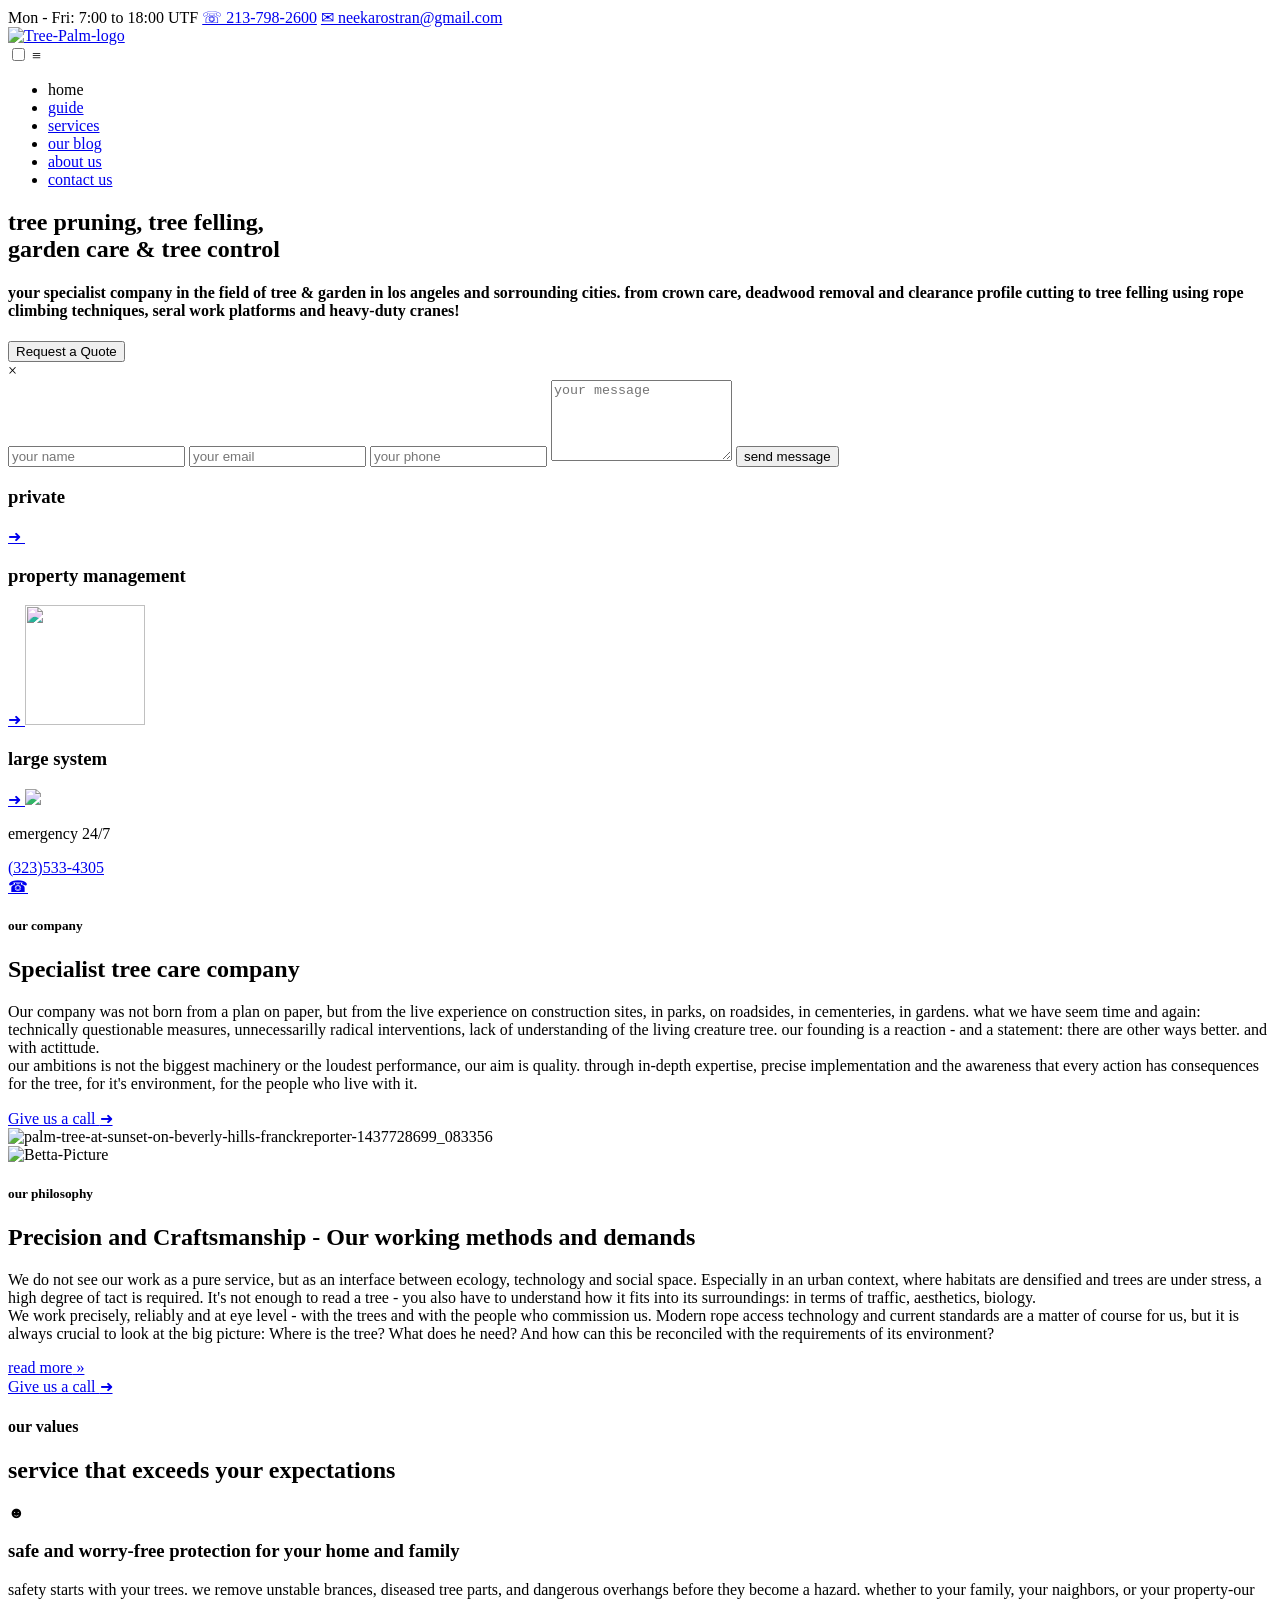
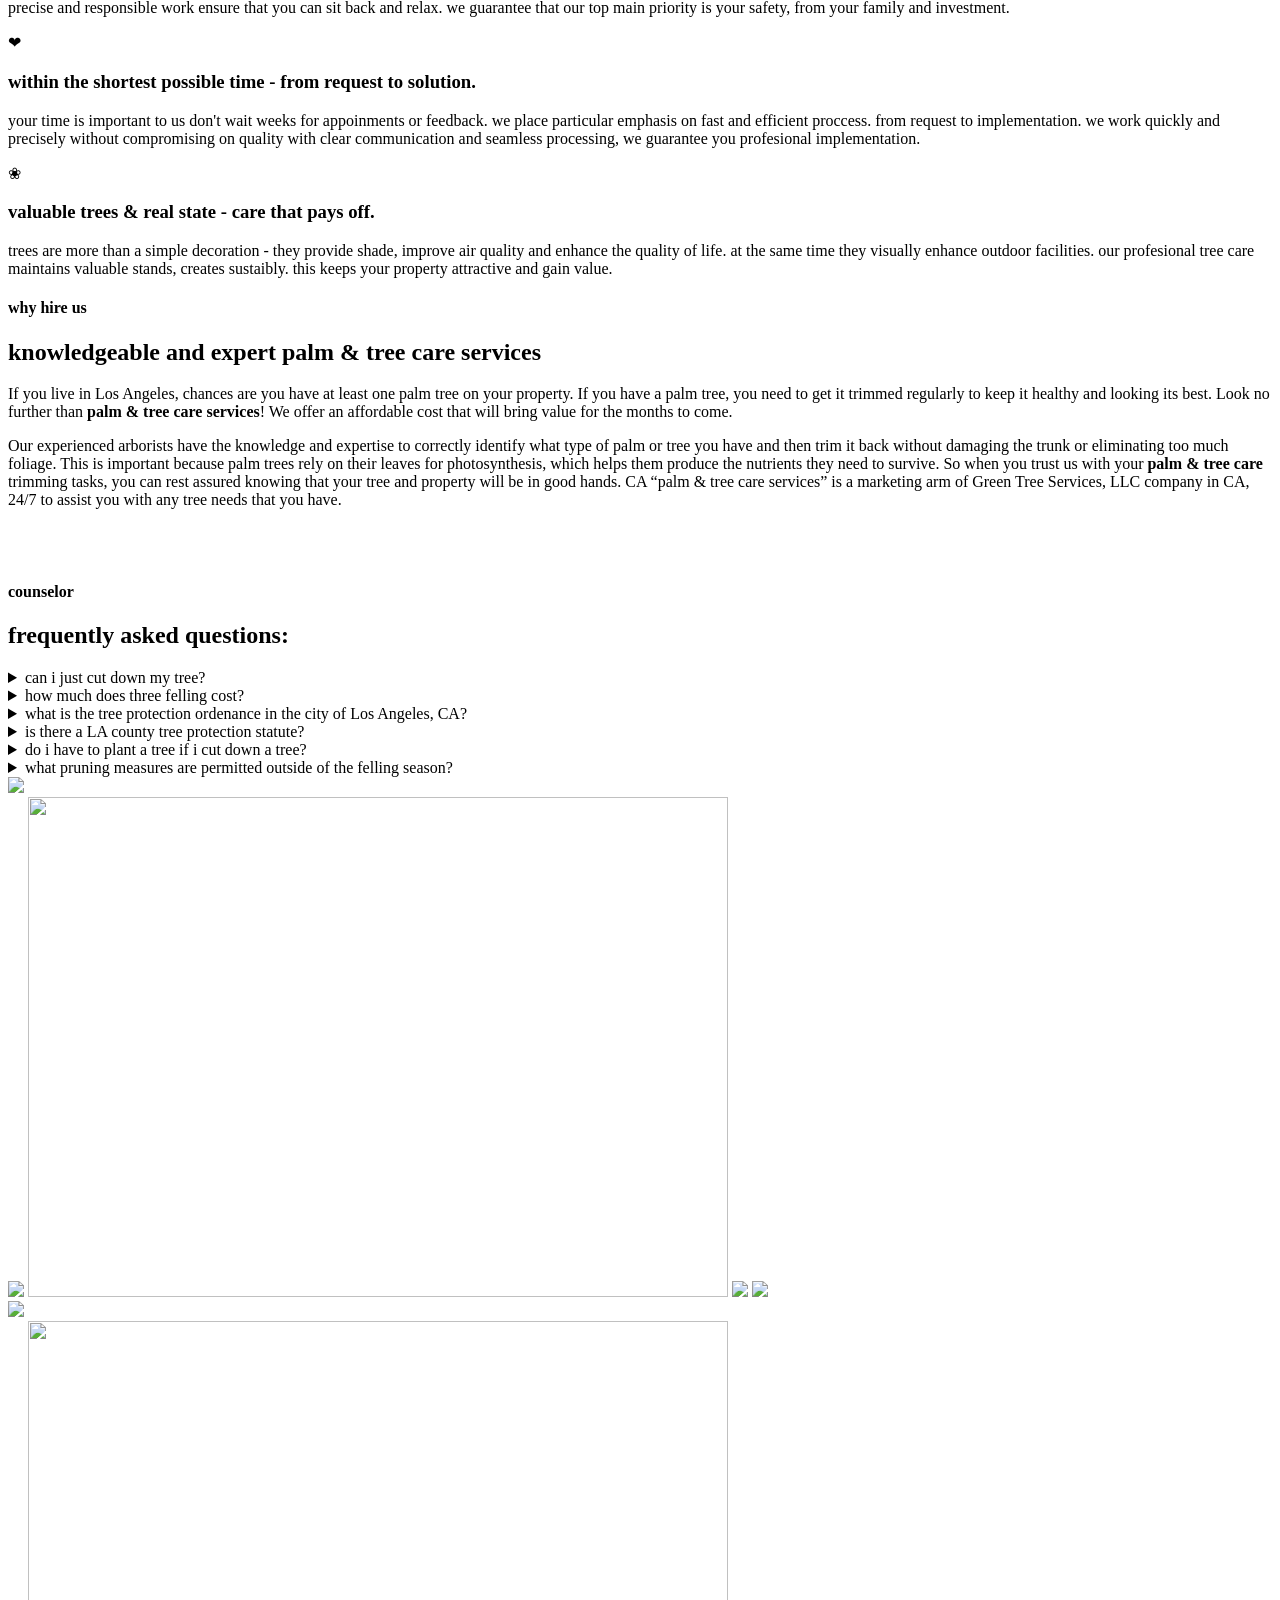
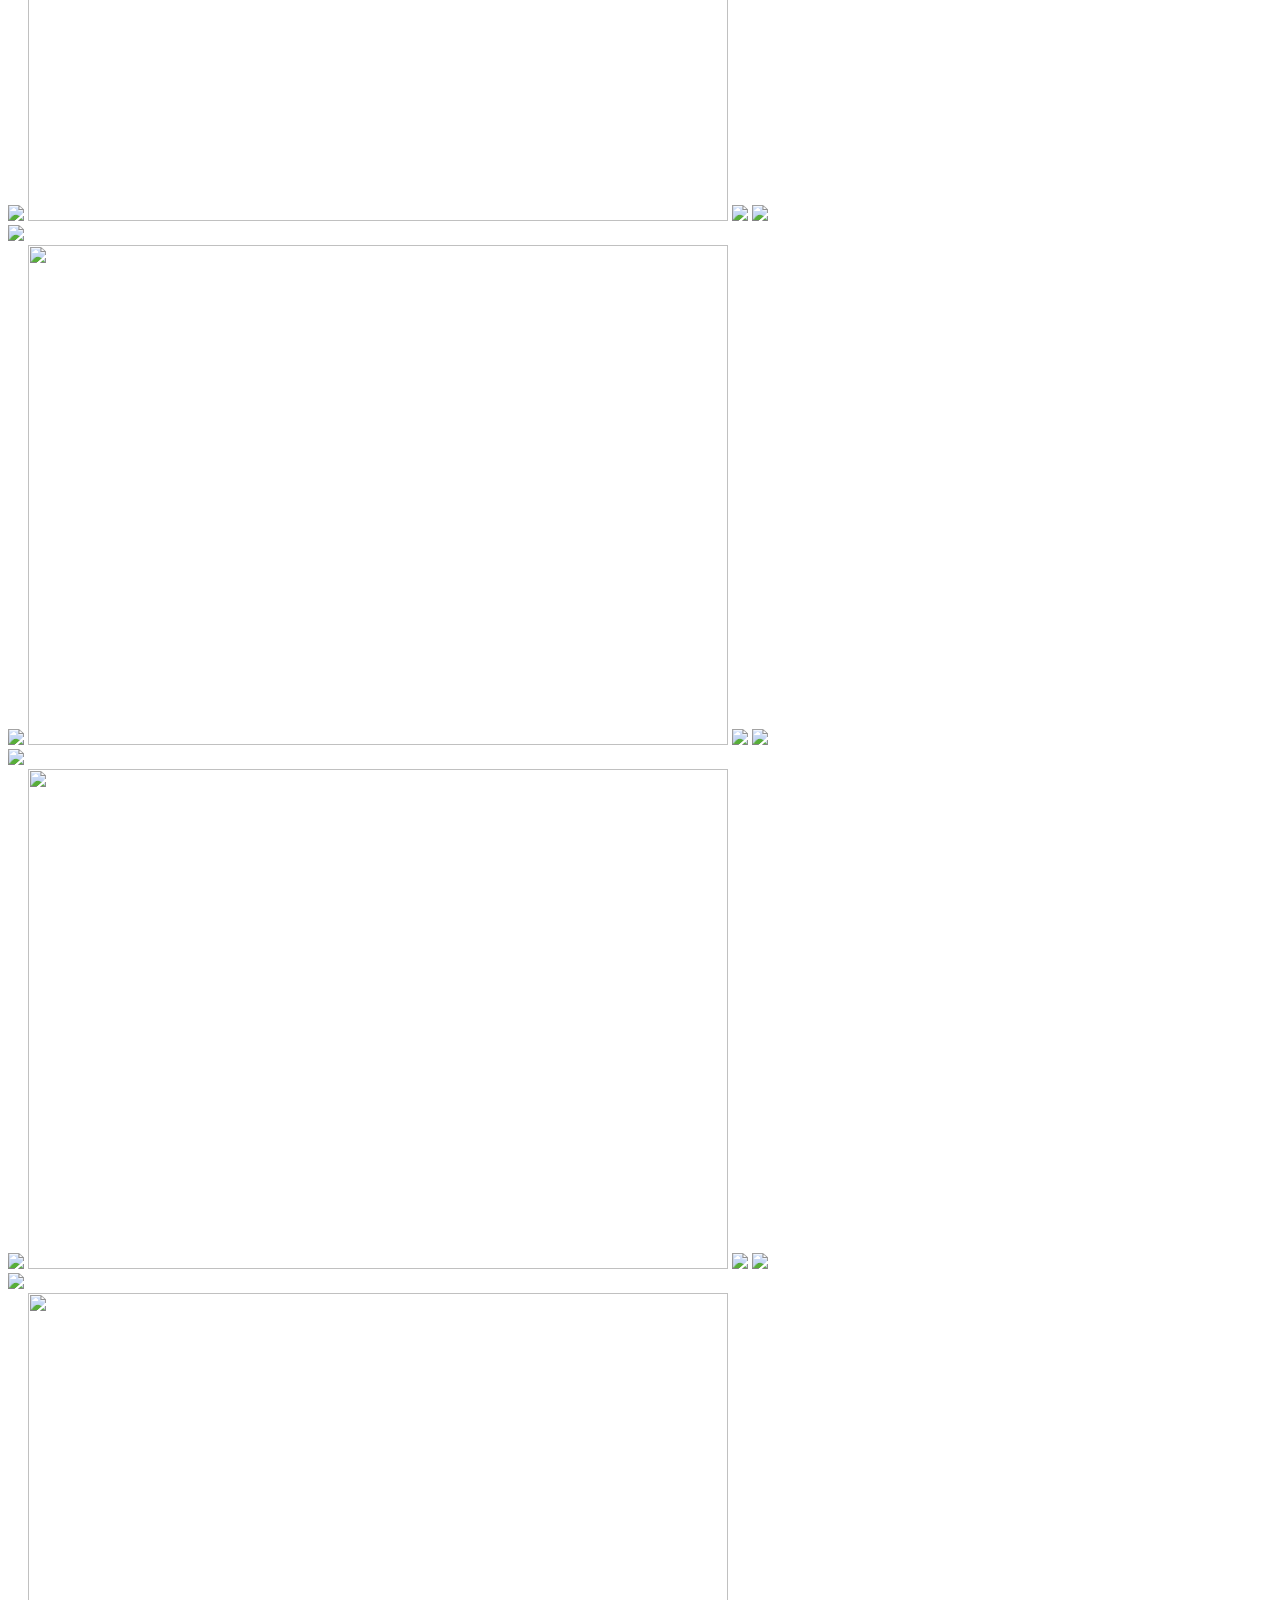
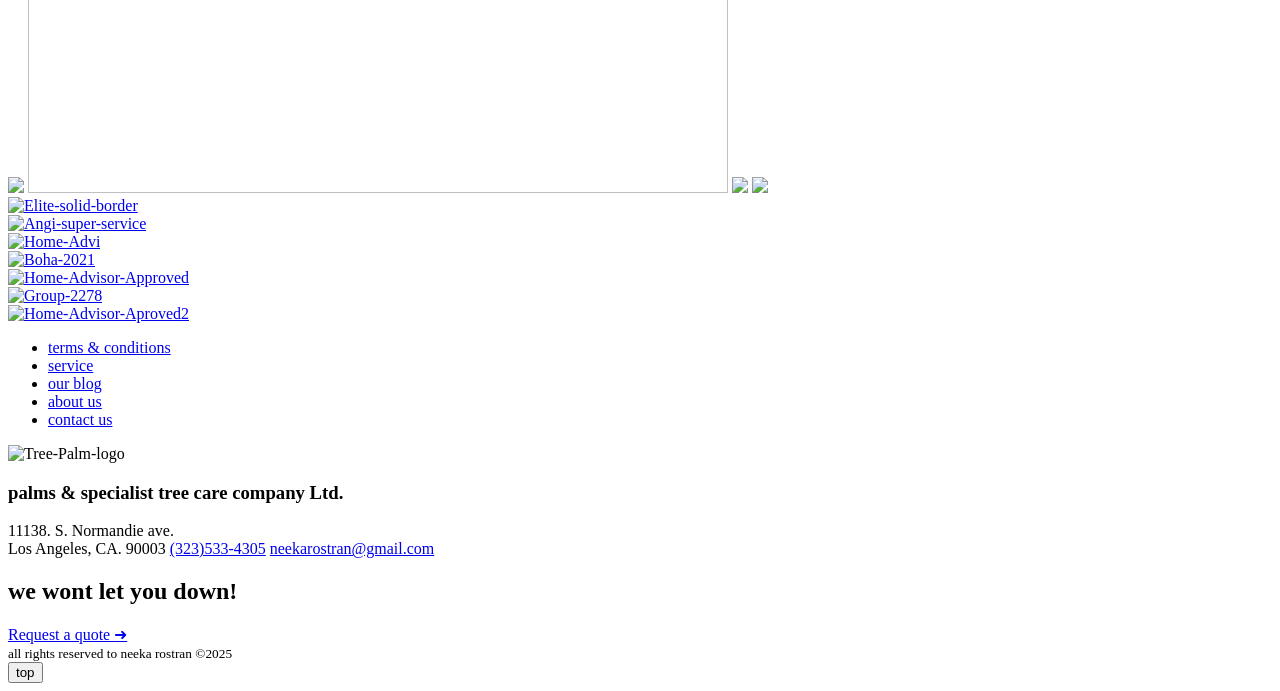
==== index.html @ 1373763b "initial commit" ====
<!DOCTYPE html>
<html lang="en">

<head>
    <meta charset="UTF-8">
    <meta http-equiv="X-UA-Compatible" content="ie=edge">
    <meta name="viewport" content="width=device-width, initial-scale=1.0">
    <link rel="stylesheet" href="assets/themify-icons/css/themify-icons.css">
    <title>palm &  tree care services</title>
    <link rel="stylesheet" href="assets/css/style.css">
</head>

<body id="home">
    <header id="header">
        <div class="header__background">
            <div class="container">
                <div class="header">
                    <a class="top-anchor">Mon - Fri: 7:00 to 18:00 UTF</a>
                    <a href="tel:2137982600" class="top-anchor">&#9743; 213-798-2600</a>
                    <a href="mailto:neekarostran@gmail.com" class="top-anchor">&#9993; neekarostran@gmail.com</a> 
                </div>
            </div>
        </div>
    </header>
    <!-- NAVBAR STARTING NOW  -->
    <nav id="navBar">
        <div class="nav__background">
            <div class="container">
                <div class="navbar">
                    <div class="nav__logo">
                        <a href="index.html" class="anchor-logo">
                            <img src="assets/image/Tree-Palm-logo.png" alt="Tree-Palm-logo" />
                        </a>
                    </div>
                    <input type="checkbox" id="check" />
                    <label for="check" class="checkBtn">&#8801;</label>
                    <ul class="nav-menu">
                        <li class="menu-item"><a class="active">home</a></li>
                        <li class="menu-item"><a href="guide.html">guide</a></li>
                        <li class="menu-item"><a href="services.html">services</a></li>
                        <li class="menu-item"><a href="ourblock.html">our blog</a></li>
                        <li class="menu-item"><a href="about.html">about us</a></li>
                        <li class="menu-item"><a href="contact.html">contact us</a></li>
                    </ul>
                </div>
            </div>
        </div>
    </nav>
<main class="main">
    <section id="shows">
        <div class="shows__background">
            <div class="shows__frame">
                <div class="container">
                    <div class="shows__content">
                        <h1>tree pruning, tree felling, <br> garden care & tree control</h1>
                        <h4>
                            your specialist company in the field of tree & garden in los angeles and sorrounding cities.
                            from crown care, deadwood removal and clearance profile cutting to tree felling using rope 
                            climbing techniques, seral work platforms and heavy-duty cranes!
                        </h4>
                            <!-- Modal button Bellow -->
                        <button type="button" id="modalBtn">Request a Quote</button>
                            <!--   Modal Bellow  -->
                        <div id="myModal" class="modal">
                        
                            <!--  Modal Content  -->
                            <div class="modal-contento">
                                <span class="close">&times;</span>
                                <form action="https://formsubmit.co/neekarostran@gmail.com" method="POST" class="form">
                                  <input type="text" name="name" placeholder="your name" required>
                                  <input type="email" name="email" placeholder="your email" required>
                                  <input type="phone" name="phone" placeholder="your phone" required>
                                  <textarea name="message" rows="5" id="textarea" placeholder="your message" required></textarea>
                                  <button type="submit">send message</button>
                                </form>
                            </div>
                        </div>
                    </div>
                </div>
            </div>
        </div>
    </section>
    <!-- Hero section bellow -->
    <section id="hero">
        <div class="hero__background">
            <div class="container">
                
                <div class="hero__headed">
                    <div class="hero__item">
                        <div class="item__text">
                            <h3>private</h3>
                        </div>
                        <div class="item__icons">
                            <a href="services.html" class="item-anchor">
                                <span>&#x279c;</span>
                            </a>
                            <a href="services.html" class="item-anchor">
                                <img src="assets/image/Home-Hero.png" alt="" />
                                <!-- ARIA-HIDEEN="TRUE" ONLY WHEN THERE IS A TEXT OVER THE ICON -->
                            </a>
                        </div>
                    </div>
                    <div class="hero__item">
                        <div class="item__text">
                            <h3>property management</h3>
                        </div>
                        <div class="item__icons">
                            <a href="about.html" class="item-anchor">
                                <span>&#x279c;</span>
                            </a>
                            <a href="about.html" class="item-anchor">
                                <img src="assets/image/Hero-House.png" style="width: 120px; height: 120px; filter: hue-rotate(420deg);" />
                            </a>
                        </div>
                    </div>
                    <div class="hero__item">
                        <div class="item__text">
                            <h3>large system</h3>
                        </div>
                        <div class="item__icons">
                            <a href="terms.html" class="item-anchor">
                                <span>&#x279c;</span>
                            </a>
                            <a href="terms.html" class="item-anchor">
                                <img src="assets/image/Hero-Building-second.png" style="filter: hue-rotate(32deg);" />
                            </a>
                        </div>
                    </div>
                </div>
                <div class="hero__bottom">
                    <div class="bottom__content">
                        <div class="bottom__left">
                            <p>emergency 24/7</p>
                            <a href="tel:2137982600" class="bottom-anchor" target="_blank">
                                <span>(323)533-4305</span>
                            </a>
                        </div>
                        <div class="bottom__right">
                            <a href="tel:2137982600" class="right-anchor" target="_blank">
                                <span>&#x260e;</span>
                            </a>
                        </div>
                    </div>
                </div>
            </div>
        </div>
    </section>
    <!--   Alpha section starting bellow  -->
    <section id="alpha">
        <div class="alpha__background">
            <div class="container">
                <div class="alpha__wrapper">
                    <div class="alpha__content">
                        <div class="alpha__texto">
                            <h5>our company</h5>
                            <h2>Specialist tree care company</h2>
                            <p>
                                Our company was not born from a plan on paper, but from the live experience on construction 
                                sites, in parks, on roadsides, in cementeries, in gardens. what we have seem time and again: 
                                technically questionable measures, unnecessarilly radical interventions, lack of understanding 
                                of the living creature tree. our founding is a reaction - and a statement: there are other ways 
                                better. and with actittude.
                                <br>
                                our ambitions is not the biggest machinery or the loudest performance, our aim is 
                                quality. through in-depth expertise, precise implementation and the awareness that 
                                every action has consequences for the tree, for it's environment, for the people who 
                                live with it.
                            </p>
                            <a href="tel:3235334305" class="btn btn-primary" id="alphaBtn" target="_blank" title="learn more">
                                Give us a call <span>&#x279c;</span>
                            </a>
                        </div>
                    </div>
                    <div class="alpha__content">
                        <div class="alpha__img">
                            <img src="assets/image/palm-tree-at-sunset-on-beverly-hills-franckreporter-1437728699_083356.jpg" alt="palm-tree-at-sunset-on-beverly-hills-franckreporter-1437728699_083356" />
                        </div>
                    </div>
                </div>
            </div>
        </div>
    </section>
    <!-- Betta section starting bellow  -->
    <section id="betta">
        <div class="betta__background">
            <div class="container">
                <div class="betta__wrapper">
                    <div class="betta__content">
                        <div class="betta__img">
                            <img src="assets/image/Betta-Picture.jpg" alt="Betta-Picture" />
                        </div>
                    </div>
                    <div class="betta__content">
                        <div class="betta__texto">
                            <h5>our philosophy</h5>
                            <h2>Precision and Craftsmanship - Our working methods and demands</h2>
                            <p class="betta-text">
                                We do not see our work as a pure service, but as an interface between ecology, 
                                technology and social space. Especially in an urban context, where habitats are 
                                densified and trees are under stress, a high degree of tact is required. It's not 
                                enough to read a tree - you also have to understand how it fits into its surroundings: 
                                in terms of traffic, aesthetics, biology.
                                <br>
                                We work precisely, reliably and at eye level - with the trees and with the people who 
                                commission us. Modern rope access technology and current standards are a matter of 
                                course for us, but it is always crucial to look at the big picture: Where is the tree? 
                                What does he need? And how can this be reconciled with the requirements of its 
                                environment?
                            </p>
                            <div class="betta__anchor-holder">
                                <a href="about.html" class="betta-anchor"><span>read more</span> &#187;</a>
                            </div>
                            <a href="tel:2137982600" class="btn btn-primary" id="bettaBtn" target="_blank" title="learn more">
                            Give us a call <span>&#x279c;</span>
                            </a>
                        </div>
                    </div>
                </div>
            </div>
        </div>
    </section> 
<!--  Gamma section bellow  -->
    <section id="gamma">
        <div class="gamma__background">
            <div class="container">
                <div class="gamma__headed">
                    <h4>our values</h4>
                    <h2>service that exceeds your expectations</h2>
                </div>
                <div class="gamma__content">
                    <div class="gamma__item">
                        <span>&#9787;</span>
                        <h3>safe and worry-free protection for your home and family</h3>
                        <p>
                            safety starts with your trees. we remove unstable brances, diseased tree parts, and 
                            dangerous overhangs before they become a hazard. whether to your family, your naighbors, or 
                            your property-our precise and responsible work ensure that you can sit back and relax. we 
                            guarantee that our top main priority is your safety, from your family and investment.
                      </p>
                    </div>
                    <div class="gamma__item">
                        <span>&#10084;</span>
                        <h3>within the shortest possible time - from request to solution.</h3>
                        <p>
                            your time is important to us don't wait weeks for appoinments or feedback. we place 
                            particular emphasis on fast and efficient proccess. from request to implementation. we 
                            work quickly and precisely without compromising on quality with clear communication and 
                            seamless processing, we guarantee you profesional implementation.
                        </p>
                    </div>
                    <div class="gamma__item">
                        <span>&#10048;</span>
                        <h3>valuable trees & real state - care that pays off.</h3>
                        <p>
                            trees are more than a simple decoration - they provide shade, improve air quality and 
                            enhance the quality of life. at the same time they visually enhance outdoor facilities. our 
                            profesional tree care maintains valuable stands, creates sustaibly. this keeps your property 
                            attractive and gain value.
                        </p>
                    </div>
                </div>
            </div>
        </div>
    </section>
    <!-- Delta section starting bellow  -->
    <section id="delta">
        <div class="delta__background">
            <div class="container">
                <div class="delta__wrapper">
                    <div class="delta__content">
                        <div class="delta__texto">
                            <h4>why hire us</h4>
                            <h2>knowledgeable and expert palm & tree care services</h2>
                            <p class="texto">
                                If you live in Los Angeles, chances are you have at least one palm tree on your property. If you have a 
                                palm tree, you need to get it trimmed regularly to keep it healthy and looking its best. Look no 
                                further than <strong>palm & tree care services</strong>! We offer an affordable cost that will bring value for the months to 
                                come.
                                <br>
                            <p class="texto">Our experienced arborists have the knowledge and expertise to correctly identify what 
                                type of palm or tree you have and then trim it back without damaging the trunk or eliminating too much 
                                foliage. This is important because palm trees rely on their leaves for photosynthesis, which helps 
                                them produce the nutrients they need to survive. So when you trust us with your <strong>palm & tree care </strong>
                                trimming tasks, you can rest assured knowing that your tree and property will be in good hands. 
                                CA <q>palm & tree care services</q> is a marketing arm of Green Tree Services, LLC company in CA, 24/7 to assist 
                                you with any tree needs that you have.
                            </p>
                        </div>
                    </div>
                    <div class="delta__content">
                        <div class="delta__img-container">
                            <div class="delta__img">
                                <img src="assets/image/Delta-son.jpg" alt="" class="left-pic" />
                            </div>
                            <div class="delta__img">
                                <img src="assets/image/Delta-son2.webp" alt="" class="right-pic"/>
                            </div>
                        </div>
                    </div>
                </div>
            </div>
        </div>
    </section>
<!-- Omega section bellow  -->
    <section id="omega">
        <div class="omega__background">
            <div class="container">
                <article class="questions">
                    <div class="omega__headed">
                        <h4>counselor</h4>
                        <h2>frequently asked questions:</h2>
                    </div>
                    <div class="acordeon__wrapper">
                        <div class="left__content">
                            <div class="menu__acordion">
                                <details class="acordeon">
                                    <summary>can i just cut down my tree?</summary>
                                        <div class="contenido">
                                        <p>
                                            NO. In los angeles city and county many trees are protected by a tree 
                                            protection regulations. a permit is required, especially for deciduous 
                                            trees, oaks, beaches and other protected species.
                                         </p>
                                        <a href="ourservices.html">more about it <span>&#x279c;</span></a>
                                        </div>
                                </details>
                            </div>
                            <div class="menu__acordion">
                                <details class="acordeon">
                                    <summary>how much does three felling cost?</summary>
                                    <div class="contenido">
                                    <p>
                                        Costs vary depending on the tree species, size, location and required felling 
                                        method. a free on-site inspection is necessary to determine and exact price.
                                  </p>
                                    <a href="guidetwo.html">more about it <span>&#x279c;</span></a>
                                    </div>
                                </details>
                            </div>
                            <div class="menu__acordion">
                                <details class="acordeon">
                                    <summary>what is the tree protection ordenance in the city of Los Angeles, CA?</summary>
                                    <div class="contenido">
                                    <p>
                                        The Los Angeles trees protection ordinance protects certain trees, such as 
                                        deiduous trees and scots pines with a trunk circumference of 80cm or more.
                                        felling is only permitted between octuber and february to protect the bird's 
                                        nesting season. violations can be punished with heavy fines.
                                   </p>
                                    <a href="contact.html">more about it <span>&#x279c;</span></a>
                                    </div>
                                </details>
                            </div>
                        </div>
                        <!-- half of acordeon -->
                        <div class="right__content">
                            <div class="menu__acordion">
                                <details class="acordeon">
                                    <summary>is there a LA county tree protection statute?</summary>
                                    <div class="contenido">
                                    <p>
                                        Yes, there is not statewide tree protection ordinance in LA county, but there 
                                        are municipal regulations. The provisions vary according to the county or 
                                        municipality. Many trees, especially in urban areas, require a permit before 
                                        they can be felled.
                                    </p>
                                    <a href="ourblock.html">more about it <span>&#x279c;</span></a>
                                    </div>
                                </details>
                            </div>
                            <div class="menu__acordion">
                                <details class="acordeon">
                                    <summary>do i have to plant a tree if i cut down a tree?</summary>
                                    <div class="contenido">
                                    <p>
                                        In many cases, replacement planting is necessary when a protected trees is felled 
                                        espeically in Los Angeles city beaches and mountain counties. tree protection 
                                        regulations often require that a new plant be planted as compensation unless 
                                        the tree has not been protected or has been removed due to acute danger.
                                 </p>
                                    <a href="guide.html">more about it <span>&#x279c;</span></a>
                                    </div>
                                </details>
                            </div>
                            <div class="menu__acordion">
                                <details class="acordeon">
                                    <summary>what pruning measures are permitted outside of the felling season?</summary>
                                    <div class="contenido">
                                    <p>
                                        During the felling barrier, maintenance and preservation cuts, crown care, 
                                        clearance profile cuts and light topiary cuts on hedges and shrub are permitted 
                                        in Los Angeles city and county. however, severe cuts or radical pruning are 
                                        prohibted to protect the vitality of the trees.
                                 </p>
                                    <a href="ourservices.html">more about it <span>&#x279c;</span></a>
                                    </div>
                                </details>
                            </div>
                        </div>
                    </div>
                </article>
                <!-- Lightbox with slider target gallery bellow -->
                <article class="lightboxing">
                    <div class="gallery">
                        <div id="thumblist">
                            <a href="#image1"><img src="assets/image/Lightbox-1.jpg" class="thumb" /></a>
                            <div id="image1" class="lightbox"> 
                                <a href="#image5"><img src="assets/image/left-pic.png" class="previous"/></a>
                                <a href="#_"><img src="assets/image/Lightbox-1.jpg" width="700px" height="500px" /></a>
                                <a href="#_"><img src="assets/image/close-50.png" class="exit"/></a>
                                <a href="#image2"><img src="assets/image/right-pic.png" class="next"/></a>
                            </div>
                            <a href="#image2"><img src="assets/image/Lightbox-2.jpg" class="thumb" /></a>
                            <div id="image2" class="lightbox">
                                <a href="#image1"><img src="assets/image/left-pic.png" class="previous"/></a>
                                <a href="#_"><img src="assets/image/Lightbox-2.jpg" width="700px" height="500px" /></a>
                                <a href="#_"><img src="assets/image/close-50.png" class="exit"/></a>
                                <a href="#image3"><img src="assets/image/right-pic.png" class="next"/></a>
                            </div>
                            <a href="#image3"><img src="assets/image/Lightbox-3.jpg" class="thumb" /></a>
                            <div id="image3" class="lightbox">
                                <a href="#image2"><img src="assets/image/left-pic.png" class="previous"/></a>
                                <a href="#_"><img src="assets/image/Lightbox-3.jpg" width="700px" height="500px" /></a>
                                <a href="#_"><img src="assets/image/close-50.png" class="exit"/></a>
                                <a href="#image4"><img src="assets/image/right-pic.png" class="next"/></a>
                            </div>
                            <a href="#image4"><img src="assets/image/Lighbox-4.jpg" class="thumb" /></a>
                            <div id="image4" class="lightbox">
                                <a href="#image3"><img src="assets/image/left-pic.png" class="previous"/></a>
                                <a href="#_"><img src="assets/image/Lighbox-4.jpg" width="700px" height="500px" /></a>
                                <a href="#_"><img src="assets/image/close-50.png" class="exit"/></a>
                                <a href="#image5"><img src="assets/image/right-pic.png" class="next"/></a>
                            </div>
                            <a href="#image5"><img src="assets/image/Lightbox-5.jpg" class="thumb" /></a>
                            <div id="image5" class="lightbox">
                                <a href="#image4"><img src="assets/image/left-pic.png" class="previous"/></a>
                                <a href="#_"><img src="assets/image/Lightbox-5.jpg" width="700px" height="500px" /></a>
                                <a href="#_"><img src="assets/image/close-50.png" class="exit"/></a>
                                <a href="#image1"><img src="assets/image/right-pic.png" class="next"/></a>
                            </div>

                        </div>
                    </div>
                </article>
            </div>
        </div>
    </section>
<!-- Tags section bellow  -->
    <section id="tags">
        <div class="tags__background">
            <div class="container">
                <div class="tags__wrapper">
                    <div class="tag__img">
                        <a href="https://www.angi.com/nearme/landscaping/">
                            <img src="assets/image/Elite-solid-border.webp" alt="Elite-solid-border" />
                        </a>
                    </div>
                    <div class="tag__img">
                        <a href="https://www.homeadvisor.com/rated.ADMIRALCONSTRUCTION.134613232.html">
                            <img src="assets/image/Angi-super-service.webp" alt="Angi-super-service" />
                        </a>
                    </div>
                    <div class="tag__img">
                        <a href="https://www.trustpilot.com/review/www.homeadvisor.com">
                            <img src="assets/image/Home-Advi.png" alt="Home-Advi" />
                        </a>
                    </div>
                    <div class="tag__img">
                        <a href="https://www.homeadvisor.com/c.Los_Angeles.CA.html">
                            <img src="assets/image/Boha-2021.webp" alt="Boha-2021" />
                        </a>
                    </div>
                    <div class="tag__img">
                        <a href="https://www.homeadvisor.com/screening/">
                            <img src="assets/image/Home-Advisor-Approved.webp" alt="Home-Advisor-Approved" />
                        </a>
                    </div>
                    <div class="tag__img">
                        <a href="https://www.expertise.com/home-improvement/moving/california/los-angeles">
                            <img src="assets/image/Group-2278.webp" alt="Group-2278" />
                        </a>
                    </div>
                    <div class="tag__img">
                        <a href="https://www.homeadvisor.com/c.Los_Angeles.CA.html">
                            <img src="assets/image/Home-Advisor-Aproved2.png" alt="Home-Advisor-Aproved2" />
                        </a>
                    </div>
                </div>
            </div>
        </div>
    </section>
</main>
<!-- End of the main content  -->
<footer id="footer">
    <div class="footer__background">
        <div class="container">
            <div class="footer__boss">
                <ul class="footer-menu">
                    <li><a href="terms.html">terms & conditions</a></li>
                    <li><a href="services.html">service</a></li>
                    <li><a href="ourblock.html">our blog</a></li>
                    <li><a href="about.html">about us</a></li>
                    <li><a href="contact.html">contact us</a></li>
                </ul>
                <div class="footer__logo">
                    <img src="assets/image/Tree-Palm-logo.png" alt="Tree-Palm-logo" />
                </div>
                <div class="footer__contact">
                    <h3>palms & specialist tree care company Ltd.</h3>
                    <a class="footer-anchor">11138. S. Normandie ave. <br>Los Angeles, CA. 90003</a>
                    <a href="tel:3235334305" class="footer-anchor">(323)533-4305</a>
                    <a href="mailto:neekarostran@gmail.com" class="footer-anchor">neekarostran@gmail.com</a>
                </div>
                <div class="footer__bottom">
                    <h2>we wont let you down!</h2>
                    <a href="contact.html" class="btn btn-primary" id="footerBtn" target="_blank" title="request a quote">
                    Request a quote <span>&#x279c;</span>
                    </a>
                </div>
            </div>
            <div class="ultimo__hombre">
                <small>all rights reserved to neeka rostran &copy;2025</small>
            </div>
        </div>
    </div>
    <button type="button" onclick="topFunction()" id="myBtn" title="to-top">top</button>
</footer>
    <script>
        // smooth scroll
        $(document).ready(function(){
            $(".navbar a").on('click', function(event) {
            
                if (this.hash !== "") {
                
                    event.preventDefault();
                
                    var hash = this.hash;
                
                    $('html, body').animate({
                        scrollTop: $(hash).offset().top
                    }, 700, function(){
                        window.location.hash = hash;
                    });
                } 
            });
        });
    </script>
    <!--  maine script bellow  -->
    <script src="assets/js/mein.js"></script>

</body>
</html>
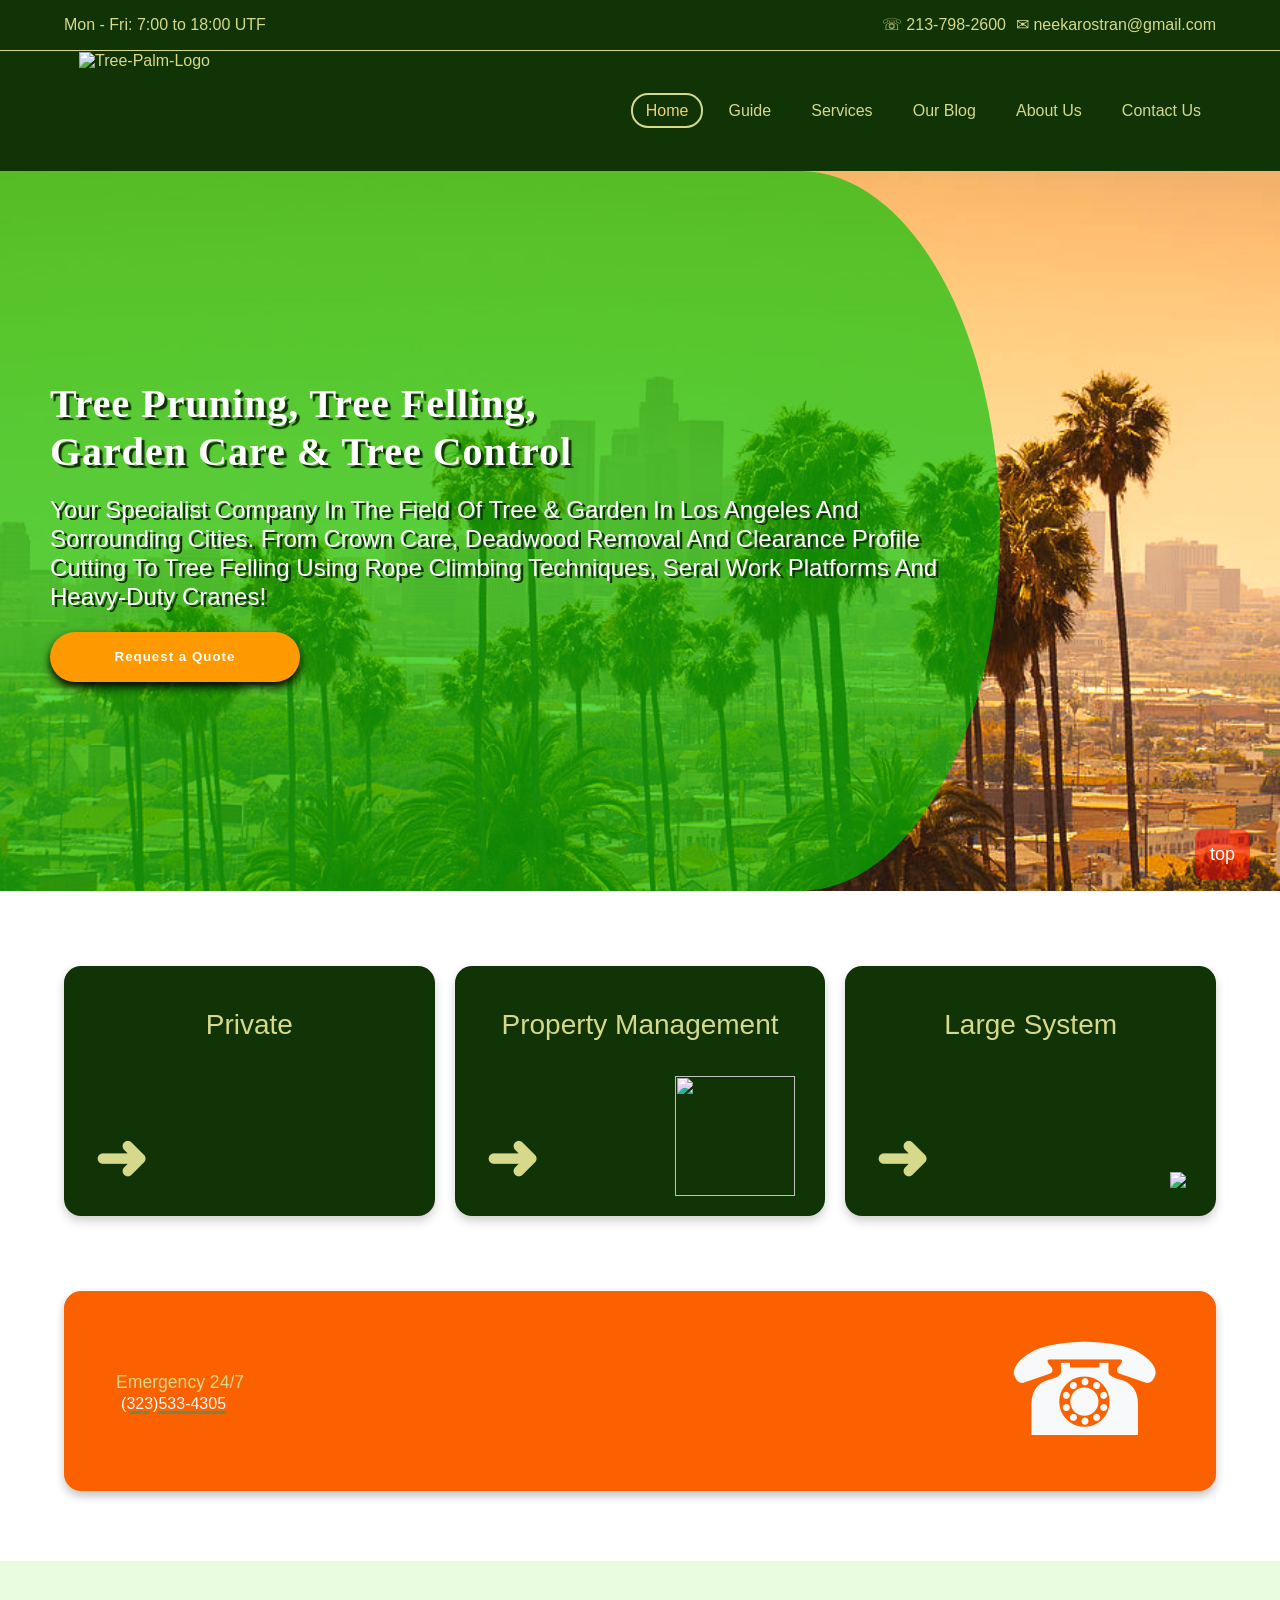
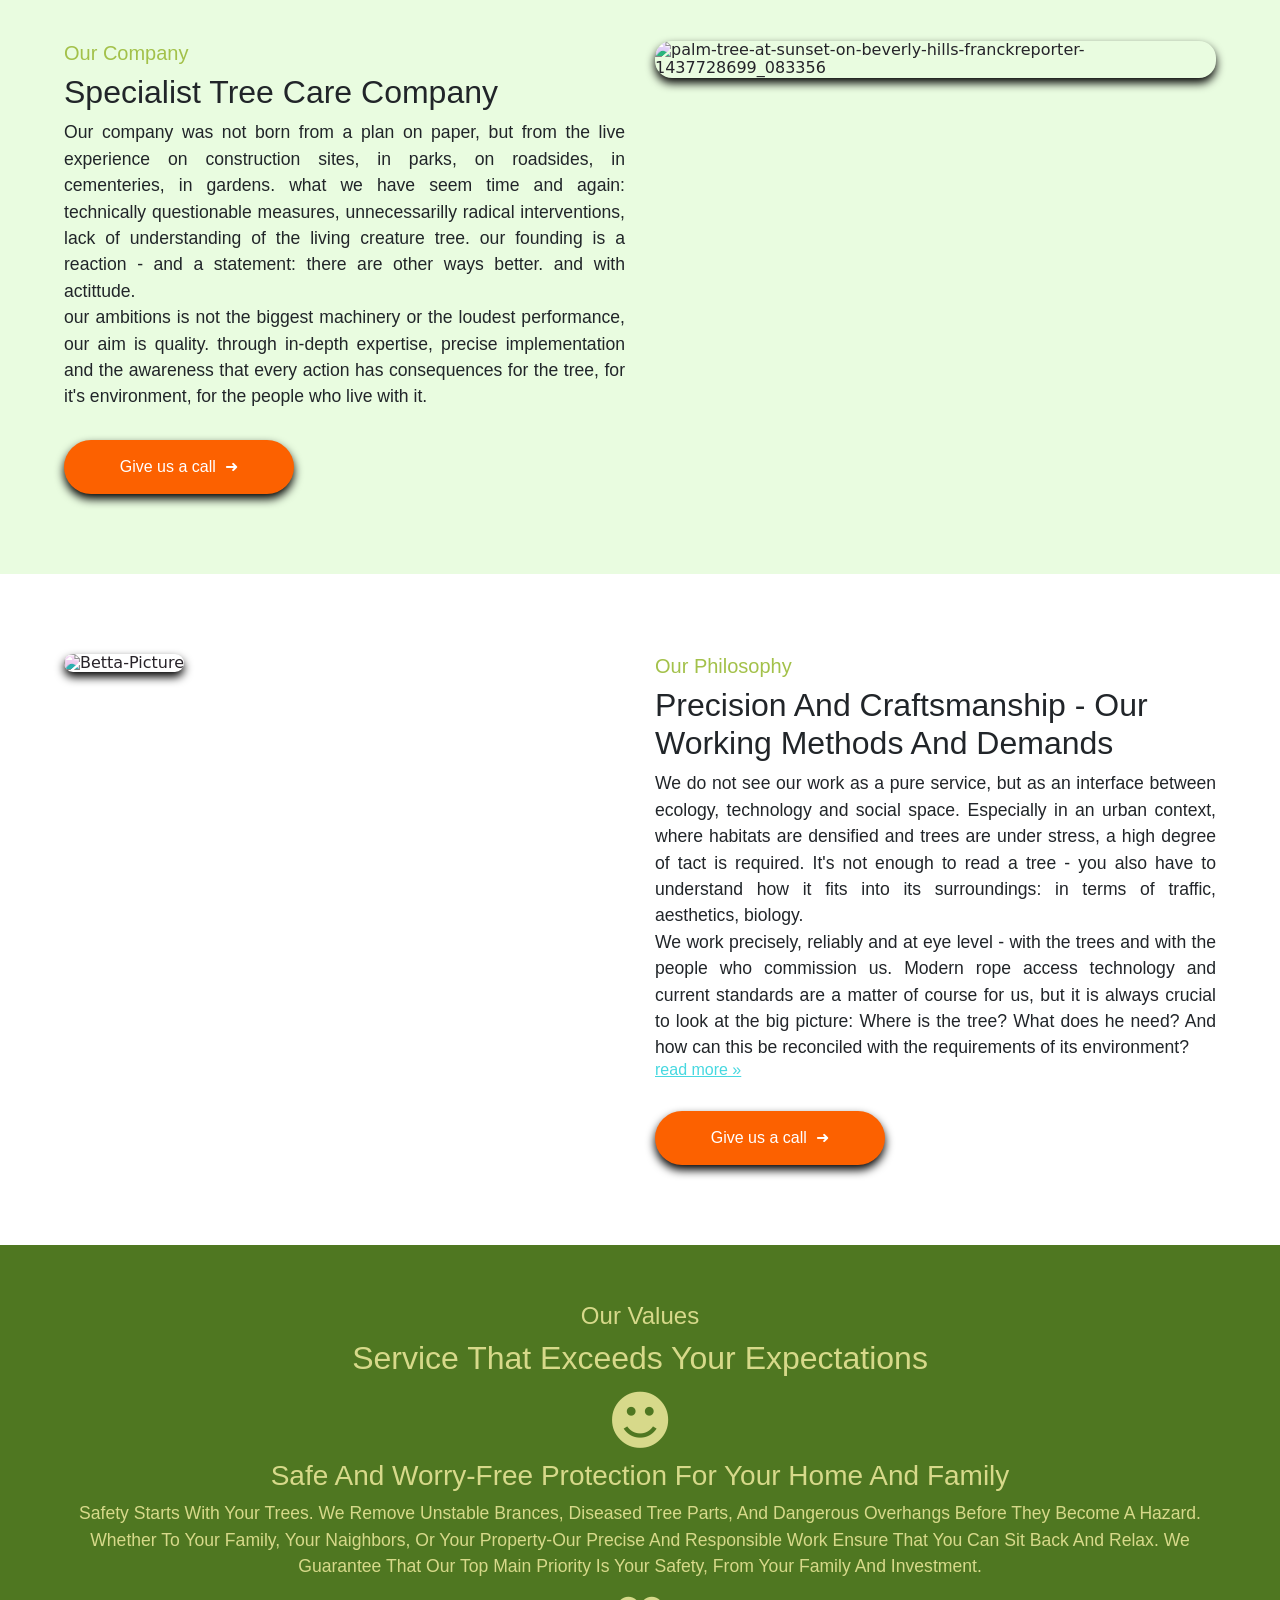
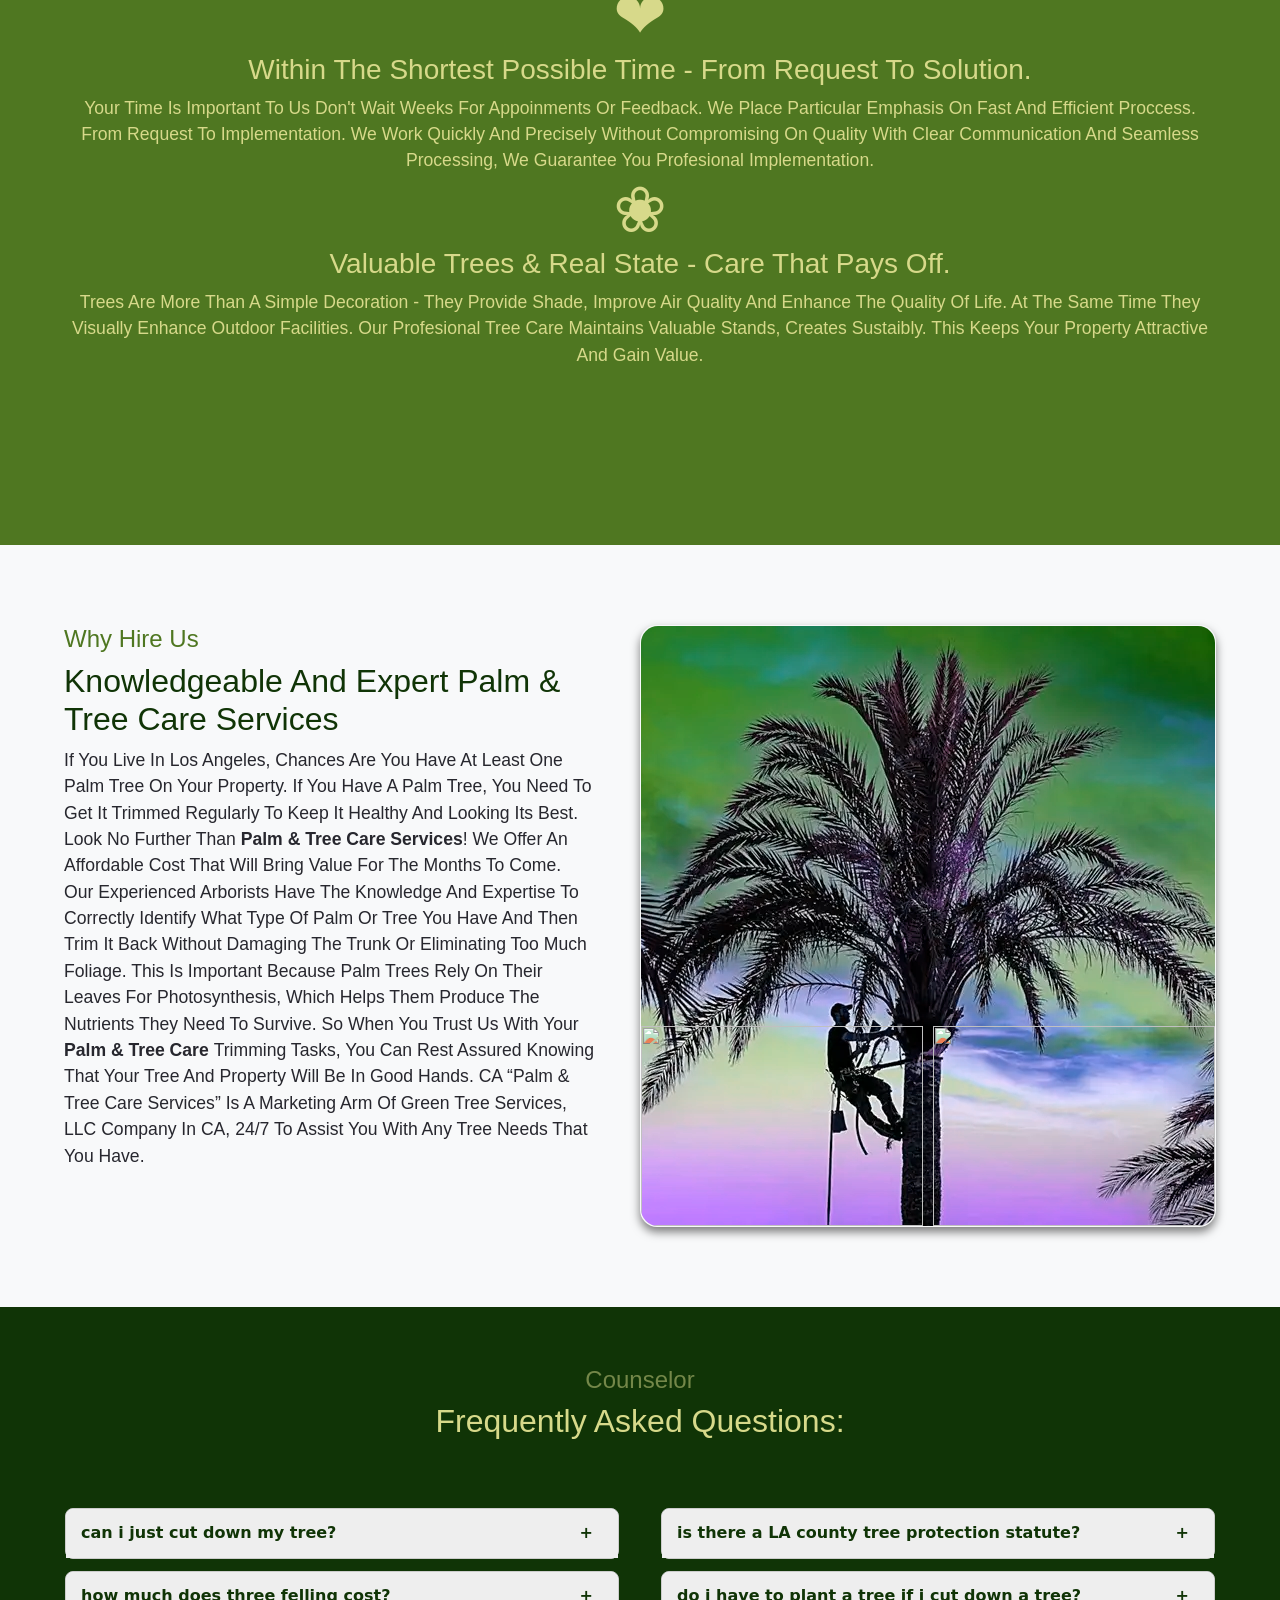
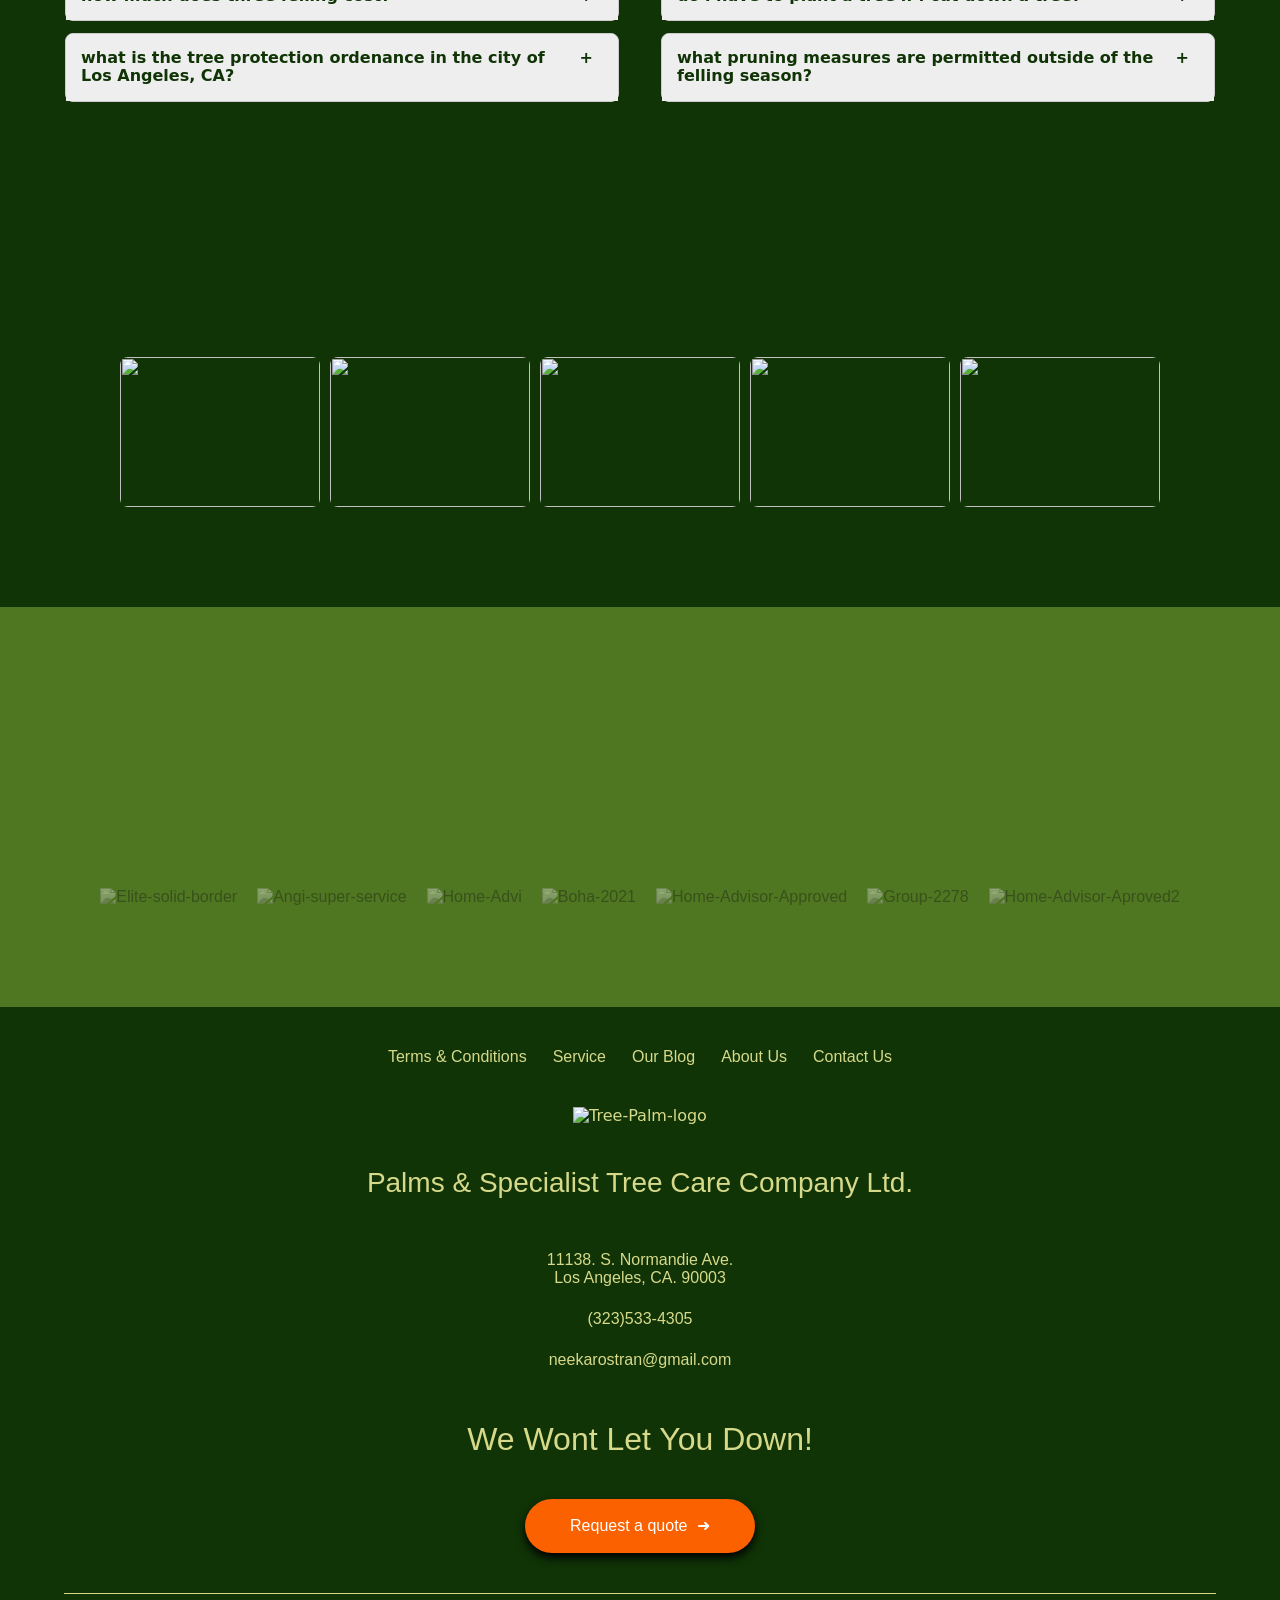
==== commit bbb010d5: "Update index.html" ====
--- a/index.html
+++ b/index.html
@@ -7,7 +7,7 @@
     <meta name="viewport" content="width=device-width, initial-scale=1.0">
     <link rel="stylesheet" href="assets/themify-icons/css/themify-icons.css">
     <title>palm &  tree care services</title>
-    <link rel="stylesheet" href="assets/css/style.css">
+    <link rel="stylesheet" href="css/style.css">
 </head>
 
 <body id="home">
@@ -549,4 +549,4 @@
     <script src="assets/js/mein.js"></script>
 
 </body>
-</html>+</html>
--- a/css/style.css
+++ b/css/style.css
@@ -0,0 +1,1450 @@
+@charset "UTF-8";
+
+@import url(https://cdnjs.cloudflare.com/ajax/libs/font-awesome/6.5.1/css/all.min.css);
+
+:root {
+  --blue: #79A9F5;
+  --indigo: #C45F90;
+  --purple: #A16AE8;
+  --pink: #FC8BC0;
+  --red: #F85C70;
+  --orange: #FF8882;
+  --yellow: #FAD02C;
+  --green: #A3C14A;
+  --teal: #20c997;
+  --cyan: #47D8E0;
+  --white: #fff;
+  --gray: #6c757d;
+  --gray-dark: #343a40;
+  --primary: #F85C70;
+  --secondary: #6c757d;
+  --success: #A3C14A;
+  --info: #47D8E0;
+  --warning: #FF8882;
+  --danger: #F85C70;
+  --light: #f8f9fa;
+  --dark: #343a40;
+  --breakpoint-xs: 0;
+  --breakpoint-sm: 576px;
+  --breakpoint-md: 768px;
+  --breakpoint-lg: 992px;
+  --breakpoint-xl: 1200px;
+  /* MEIN ROOTS */
+  --global-primary: #4f7721;
+  --global-secundary: #d7d98a;
+  --global-text: #103406;
+  --global-accent: #fc6100;
+  --global-primary2: #748749;
+  --border-1: 2px dotted magenta;
+  --border-2: 2px dashed lime;
+}
+
+*,
+*::before,
+*::after {
+  box-sizing: border-box;
+}
+
+* {
+    padding: 0;
+    margin: 0;
+}
+
+html {
+  scroll-behavior: smooth;
+  font-family: sans-serif;
+  line-height: 1.15;
+  -webkit-text-size-adjust: 100%;
+  -webkit-tap-highlight-color: rgba(0, 0, 0, 0);
+}
+
+article, aside, figcaption, figure, footer, header, hgroup, main, nav, section {
+  display: block;
+}
+
+ol ol,
+ul ul,
+ol ul,
+ul ol {
+    list-style: none;
+    margin-bottom: 0;
+}
+
+blockquote {
+  margin: 0 0 1rem;
+}
+
+a {
+  text-decoration: none;
+  font-size: 1rem;
+  font-family: Arial, Helvetica, sans-serif;
+  font-weight: 500;
+}
+p {
+  text-decoration: none;
+  font-size: 1.1rem;
+  font-family: 'Trebuchet MS', 'Lucida Sans Unicode', 'Lucida Grande', 'Lucida Sans', Arial, sans-serif;
+  font-weight: 500;
+  line-height: 1.5;
+}
+
+b,
+strong {
+  font-weight: bolder;
+}
+
+small {
+  font-size: 80%;
+}
+
+figure {
+  margin: 0 0 1rem;
+}
+
+img {
+  max-width: 100%;
+  vertical-align: middle;
+  border-style: none;
+  overflow-x: hidden;
+}
+
+svg {
+  overflow: hidden;
+  vertical-align: middle;
+}
+
+h1, h2, h3, h4, h5, h6,
+.h1, .h2, .h3, .h4, .h5, .h6 {
+  margin-bottom: 0.5rem;
+  font-family: "Dosis", sans-serif;
+  font-weight: 500;
+  line-height: 1.2;
+}
+
+h1, .h1 {
+  font-size: 2.5rem;
+}
+
+h2, .h2 {
+  font-size: 2rem;
+}
+
+h3, .h3 {
+  font-size: 1.75rem;
+}
+
+h4, .h4 {
+  font-size: 1.5rem;
+}
+
+h5, .h5 {
+  font-size: 1.25rem;
+}
+
+h6, .h6 {
+  font-size: 1rem;
+}
+
+hr {
+  margin-top: 1rem;
+  margin-bottom: 1rem;
+  border: 0;
+  border-top: 1px solid rgba(0, 0, 0, 0.1);
+}
+
+small,
+.small {
+  font-size: 80%;
+  font-weight: 400;
+}
+
+.btn {
+  display: inline-block;
+  width: 100%;
+  max-width: 230px;
+  min-height: 50px;
+  color: white;
+  text-align: center;
+  vertical-align: middle;
+  -webkit-user-select: none;
+     -moz-user-select: none;
+      -ms-user-select: none;
+          user-select: none;
+  background-color: transparent;
+  border: 1px solid transparent;
+  padding: 0.375rem 0.75rem;
+  line-height: 40px;
+  border-radius: 37px;
+  margin: 0 auto;
+  box-shadow: 0px 5px 10px black;
+  -webkit-transition: color 0.15s ease-in-out, background-color 0.15s ease-in-out, border-color 0.15s ease-in-out, box-shadow 0.15s ease-in-out;
+  transition: color 0.15s ease-in-out, background-color 0.15s ease-in-out, border-color 0.15s ease-in-out, box-shadow 0.15s ease-in-out;
+}
+
+@media (prefers-reduced-motion: reduce) {
+  .btn {
+    -webkit-transition: none;
+    transition: none;
+  }
+}
+
+.btn-primary {
+  background-color: #fc6100;
+  transition: background 0.3s linear;
+}
+.btn-primary:hover {
+  background-color: #fa4500;
+}
+.btn-primary > span {
+  margin-left: 5px;
+}
+
+.container {
+    max-width: 1200px;
+    width: 90%;
+    margin: 0 auto;
+}
+
+body {
+  margin: 0;
+  font-family: system-ui;
+  font-size: 1rem;
+  line-height: 1.15;
+  color: #212529;
+  min-height: 100vh;
+  background-color: #fff;
+  overflow-x: hidden;
+}
+
+/*  HEADER STARTING NOW  */
+article, aside, figcaption, figure, footer, header, hgroup, main, nav, section {
+  width: 100%;
+  height: auto;
+  margin: 0;
+  padding: 0;
+  text-align: start;
+}
+
+/*-----------------------------------------------/
+/       NAVBAR SECTION STARTING NOW               /
+/       NAVBAR SECTION STARTING NOW               /
+/       NAVBAR SECTION STARTING NOW               /
+/------------------------------------------------*/
+#header {
+  border-bottom: 1px solid var(--global-secundary);
+}
+.header__background {
+  background-color: var(--global-text);
+}
+.header {
+  display: flex;
+  align-items: center;
+  justify-content: space-between;
+  height: 50px;
+}
+.header a {
+  color: var(--global-secundary);
+}
+.header a:nth-of-type(2) {
+  margin-left: auto;
+  margin-right: 10px;
+}
+.header a:hover {
+  color: #ff7900;
+}
+
+/*-----------------------------------------------/
+/       NAVBAR SECTION STARTING NOW               /
+/------------------------------------------------*/
+#navBar {
+  position: relative;
+}
+.nav__background {
+  background-color: var(--global-text);
+}
+.navbar {
+  display: flex;
+  align-items: center;
+  justify-content: space-between;
+  height: 120px;
+}
+#check,
+.checkBtn {
+  display: none;
+}
+.nav__logo {
+    height: 120px;
+}
+.nav__logo img {
+    height: 100%;
+    width: 250px;
+    object-fit: cover;
+    object-position: center;
+}
+.navbar .menu-item {
+  display: inline-block;
+  margin-left: 5px;
+}
+.navbar a {
+    text-transform: capitalize;
+    padding: 7px 13px;
+    border: 2px solid transparent;
+    border-radius: 17px;
+    color: var(--global-secundary);
+    transition: all 0.3s ease;
+}
+a.active, .navbar a:hover {
+    border: 2px solid var(--global-secundary);
+    color: #f2d16d;
+}
+.nav__logo .anchor-logo:hover {
+  border: 2px solid transparent;
+}
+
+/*-----------------------------------------------/
+/       SHOWS SECTION STARTING NOW               /
+/------------------------------------------------*/
+
+.shows__background {
+    background-color: white;
+    background-image: url(../image/Main-Picture.jpg);
+    background-position: center;
+    background-repeat: no-repeat;
+    background-size: cover;
+    position: relative;
+    overflow: hidden;
+    height: 80vh;
+}
+.shows__frame {
+    background: rgba(1, 192, 1, 0.653);
+    height: 80vh;
+    width: 1000px;
+    position: absolute;
+    top: 0px;
+    left: 0px;
+    border-radius: 0% 50% 50% 0% / 0% 125% 125% 0%;
+}
+
+.shows__content {
+  text-transform: capitalize;
+  display: flex;
+  flex-direction: column;
+  align-items: stretch;
+  justify-content: center;
+  height: 80vh;
+}
+
+.shows__content h1 {
+  font-family: 'Segoe UI';
+    font-weight: bolder;
+    color: white;
+    letter-spacing: 1px;
+    text-rendering: auto;
+    text-shadow: 3px 3px 1px var(--global-text);
+    margin-bottom: 20px;
+}
+.shows__content h4 {
+  color: white;
+  text-shadow: 3px 2px 0 var(--global-text);
+  margin-bottom: 20px;
+}
+
+#showsBtn {
+  margin-left: 0;
+}
+
+/*-----------------------------------------------/
+/       MODALON SECTION STARTING NOW             /
+/-----------------------------------------------*/
+.shows__content > button {
+  display: inline-block;
+  width: 100%;
+  padding: 5px 5px;
+  max-width: 250px;
+  height: 50px;
+  background-color: #f90;
+  font-weight: bolder;
+  letter-spacing: 1px;
+  text-align: center;
+  color: white;
+  border: none;
+  outline: none;
+  cursor: pointer;
+  border-radius: 37px;
+  position: unset;
+  transition: background 0.3s linear;
+  box-shadow: 0 5px 10px black;
+}
+.shows__content > button:hover {
+  background-color: orangered;
+}
+
+/*  MODAL UNSEEN  */
+.modal {
+  display: none;
+  position: fixed;
+  z-index: 1;
+  left: 0;
+  top: 0;
+  width: 100%;
+  height: 100%;
+  overflow: auto;
+  background-color: rgb(0,0,0);
+  background-color: rgba(0,0,0,0.4);
+}
+/*  MODAAL CONTENT/ OR BOX  */
+.modal-contento {
+  background-color: #fefefe;
+  margin: 5% auto; /* MODIFICO EL MARGIN A 5% ERA DE 15%  */
+  padding: 0px;
+  border: 3px solid #888;
+  width: 80%;
+
+  /*  LE AGREGO MAS COLORES Y BORDER  */
+  border-radius: 13px;
+  box-shadow: 0px 30px 50px -15px black;
+}
+.modal-contento form {
+  min-width: 300px;
+  background-color: #fff;
+  padding: 30px;
+  border-radius: 10px;
+  box-shadow: 0 5px 15px rgba(0, 0, 0, 0.1);
+}
+.modal-contento input,
+.modal-contento textarea {
+    width: 100%;
+    padding: 12px;
+    margin-bottom: 15px;
+    border: 1px solid #ddd;
+    border-radius: 5px;
+    font-size: 16px;
+    transition: border-color 0.3s;
+}
+.modal-contento input:focus,
+.modal-contento textarea:focus {
+    border-color: lightgreen;
+    outline: none;
+}
+.modal-contento textarea {
+    resize: vertical;
+}
+.modal-contento button {
+    background-color: var(--global-text);
+    color: white;
+    padding: 12px 30px;
+    border: none;
+    border-radius: 5px;
+    font-size: 16px;
+    cursor: pointer;
+    width: 100%;
+    transition: background-color 0.3s;
+}
+.modal-contento button:hover {
+    background-color: #009800
+}
+
+/*  THE CLOSE BUTTON  */
+.close {
+  color: #00bbff;
+  float: right;
+  font-size: 28px;
+  font-weight: bolder;
+  margin-right: 5px;
+}
+.close:hover,
+.close:focus {  
+  color: black;
+  text-decoration: none;
+  cursor: pointer;
+}
+
+@media screen and (max-width: 768px) {
+    .modalon {
+        height: auto;
+        flex-direction: column;
+    }
+    .menu-modalon li {
+        display: block;
+    }
+    .modal-contento {
+        padding: 0;
+        width: 100%;
+    }
+}
+/*-----------------------------------------------/
+/       HERO SECTION STARTING NOW                /
+/-----------------------------------------------*/
+
+.hero__background {
+  background-color: inherit;
+}
+.hero__headed {
+  border: none;
+  display: flex;
+  flex-wrap: nowrap;
+  column-gap: 20px;
+  align-items: center;
+  justify-content: center;
+  align-content: center;
+  height: 400px;
+}
+.hero__item {
+  width: 100%;
+  text-align: center;
+  max-width: 380px;
+  height: 250px;
+  background: var(--global-text);
+  border: none;
+  color: var(--global-secundary);
+  border-radius: 17px;
+  box-shadow: 0px 5px 10px rgba(62, 57, 57, 0.24);
+}
+.item__text {
+  border: none;
+  width: 100%;
+  height: 125px;
+  display: flex;
+  align-items: center;
+  justify-content: center;
+}
+.item__text h3 {
+  text-transform: capitalize;
+}
+.item__icons {
+   border: none;
+  width: 100%;
+  height: 125px;
+  padding: 0px 30px 20px;
+  display: flex;
+  justify-content: space-between;
+  align-items: flex-end;
+}
+.item__icons .item-anchor {
+  font-size: 2rem;
+  color: var(--global-secundary);
+}
+.item__icons span {
+  font-size: 4rem;
+  font-weight: bolder;
+}
+.item-anchor:nth-last-of-type(3) {
+  filter: hue-rotate(120deg);
+}
+
+/* HERO BOTTOM */
+.hero__bottom {
+  height: 270px;
+  border: none;
+  padding: 0;
+}
+.bottom__content {
+  border: 1px solid var(--global-accent);
+  min-width: 100%;
+  height: 200px;
+  background-color: var(--global-accent);
+  text-align: center;
+  border-radius: 17px;
+  padding: 40px 50px;
+  display: flex;
+  justify-content: space-between;
+  align-items: center;
+  box-shadow: 0px 5px 10px rgba(0, 0, 0, 0.24);
+}
+.bottom__left {
+  border: 0.1px solid transparent;
+}
+.bottom__left p {
+  text-transform: capitalize;
+  color: var(--global-secundary);
+}
+.bottom__left .bottom-anchor {
+  color: var(--light);
+  text-decoration: underline;
+  text-decoration-thickness: 3px;
+  text-decoration-color: var(--global-primary2);
+  padding: 7px 13px 7px 0;
+}
+.bottom__right {
+  border: 0.1px solid transparent;
+}
+.bottom__right .right-anchor {
+  font-size: 8em;
+  color: var(--light);
+}
+
+/*-----------------------------------------------/
+/       ALPHA SECTION STARTING NOW               /
+/-----------------------------------------------*/
+
+.alpha__background {
+  background-color: #e9fce0; /*  Background Green Palete color  */
+  padding: 80px 0;
+}
+.alpha__wrapper {
+  display: flex;
+  flex-wrap: wrap;
+  column-gap: 30px;
+  justify-content: center;
+  align-content: center;
+}
+.alpha__content {
+  flex: 1 1 auto;
+  width: 47%;
+}
+.alpha__texto h5 {
+  color: var(--green);
+  text-transform: capitalize;
+}
+.alpha__texto h2 {
+  text-transform: capitalize;
+}
+.alpha__texto p {
+  text-align: justify;
+  margin-bottom: 30px;
+}
+
+/* alpha image */
+.alpha__img {
+  width: 100%;
+}
+.alpha__img img {
+  width: inherit;
+  height: 100%;
+  object-fit: cover;
+  object-position: center;
+  border-radius: 17px;
+  box-shadow: 0px 5px 10px black;
+  filter: hue-rotate(45deg);
+  opacity: 5px;
+}
+
+/*-----------------------------------------------/
+/       BETTA SECTION STARTING NOW               /
+/-----------------------------------------------*/
+
+.betta__background {
+  background-color: inherit;
+  padding: 80px 0;
+}
+.betta__wrapper {
+  display: flex;
+  flex-wrap: wrap;
+  column-gap: 30px;
+  justify-content: center;
+  align-content: center;
+}
+.betta__content {
+  flex: 1 1 auto;
+  width: 47%;
+}
+
+/* Betta image */
+.betta__img {
+  width: 100%;
+}
+.betta__img img {
+  height: auto;
+  height: 100%;
+  object-fit: cover;
+  object-position: center;
+  border-radius: 17px;
+  box-shadow: 0px 5px 10px black;
+  filter: hue-rotate(72deg);
+  opacity: 5px;
+}
+
+/* Betta texto  */
+.betta__texto h5 {
+  color: var(--green);
+  text-transform: capitalize;
+}
+.betta__texto h2 {
+  text-transform: capitalize;
+}
+.betta__texto .betta-text {
+  text-align: justify;
+}
+.betta-anchor {
+  color: var(--cyan);
+  text-decoration: underline;
+  margin-bottom: 30px;
+}
+
+#bettaBtn {
+  margin-top: 2em;
+}
+
+/*-----------------------------------------------/
+/       GAMMA SECTION STARTING NOW               /
+/------------------------------------------------*/
+
+.gamma__background {
+  background-color: var(--global-primary);
+  text-align: center;
+  text-transform: capitalize;
+  min-height: 100vh;
+  color: var(--global-secundary);
+  padding: 40px 0;
+}
+.gamma__headed {
+  height: 100px;
+  display: flex;
+  flex-direction: column;
+  justify-content: end;
+  align-items: center;
+  align-content: center;
+  border: none;
+}
+.gamma__content {
+  border: none;
+  padding-top: 0;
+}
+.gamma__item {
+  border: none;
+  padding: 0;
+}
+.gamma__item span {
+  font-size: 4rem;
+  color: var(--global-secundary);
+  margin-bottom: 0px;
+  padding-top: 0;
+}
+
+/*-----------------------------------------------/
+/       DELTA SECTION STARTING NOW               /
+/-----------------------------------------------*/
+
+.delta__background {
+  background-color: #f8f9fa;
+  padding: 80px 0;
+}
+.delta__content {
+  width: 50%;
+  border: none;
+}
+.delta__wrapper {
+  display: flex;
+  column-gap: 40px;
+}
+
+/* Delta texto */
+.delta__texto h4 {
+  text-transform: capitalize;
+  color: var(--global-primary);
+}
+.delta__texto h2 {
+  text-transform: capitalize;
+  color: var(--global-text);
+}
+.delta__texto .texto {
+  text-transform: capitalize;
+  color: #27272e;
+}
+
+/** DELTA IMAGE CONTAINER **/
+.delta__img-container {
+  background-color: lightgreen;
+  background-image: url(../image/Delta-Vater.webp);
+  background-position: center;
+  background-repeat: no-repeat;
+  background-size: cover;
+  position: relative;
+  overflow: hidden;
+  height: 600px;
+  border-radius: 17px;
+  display: flex;
+  column-gap: 10px;
+  align-items: end;
+  filter: hue-rotate(72deg);
+  filter: hue-rotate(-120deg);
+}
+
+.delta__img {
+  width: 520px;
+}
+.delta__img img {
+ height: 200px;
+ width: 100%;
+ object-fit: cover;
+ filter: hue-rotate(32deg);
+}
+.delta__content:nth-of-type(2) {
+  border: 0.1px solid transparent;
+  border-radius: 17px;
+  outline: none;
+  box-shadow: 0px 5px 10px rgba(0, 0, 0, 0.5);
+}
+
+/*-----------------------------------------------/
+/       OMEGA SECTION STARTING NOW               /
+/-----------------------------------------------*/
+
+.omega__background {
+  background-color: var(--global-text);
+  color: none;
+}
+
+.omega__headed {
+  height: 200px;
+  display: flex;
+  flex-direction: column;
+  align-items: center;
+  justify-content: center;
+  border: none;
+}
+.omega__headed h4 {
+  color: var(--global-primary2);
+  text-transform: capitalize;
+}
+.omega__headed h2 {
+  color: var(--global-secundary);
+  text-transform: capitalize;
+}
+.questions {
+  border: unset;
+}
+
+/**  ACORDEON SECTION BELLOW  **/
+.acordeon__wrapper {
+  border: none;
+  display: flex;
+  column-gap: 40px;
+  height: 450px;
+}
+.left__content,
+.right__content {
+  border: none;
+  width: 50%;
+}
+
+/* menu acordion  */
+.menu__acordion {
+  border: 0.1px solid transparent;
+}
+.acordeon {
+  border: 1px solid #ccc;
+  border-radius: 8px;
+  margin-bottom: 10px;
+  background-color: #f8f9ff;
+  transition: all 0.3s ease-in-out;
+  color: var(--global-text);
+}
+.acordeon summary {
+  padding: 15px;
+  font-weight: bold;
+  cursor: pointer;
+  background-color: #eee;
+  border-radius: 8px 8px 0 0;
+  list-style: none; /*  quita el triangulo por defecto */
+}
+.acordeon summary::-webkit-details-marker  {
+  display: none; /* hide the marker in chromo / safari */
+}
+.acordeon summary::before {
+  content: '+'; /* expansion symboll */
+  float: right;
+  margin-right: 10px;
+  transition: transform 0.3s ease-in-out;
+}
+.acordeon[open] summary::before {
+  content: '-';
+  transform: rotate(180deg); /*  girar el symbolo '-'  */
+}
+.acordeon .contenido  {
+  padding: 0 15px;
+  max-height: 0;
+  color: #00004b;
+  overflow: hidden;
+  transition: max-height 0.3s ease-in-out, padding 0.3s ease-in-out;
+}
+.acordeon[open] .contenido {
+  max-height: 500px;
+  padding: 15px;
+}
+.contenido a {
+  color: var(--danger);
+  text-transform: none;
+  float: right;
+}
+
+/*--------------------------------------/
+/   ARTICLE LIGHTBOXING AT THE BOTTOM   /
+/   ARTICLE LIGHTBOXING AT THE BOTTOM   /
+/   ARTICLE LIGHTBOXING AT THE BOTTOM   /
+/--------------------------------------*/
+
+.lightboxing {
+   width: 100%;
+   position: static;
+   height: auto;
+   background-color: inherit;
+   border: none;
+   margin: 0;
+   padding: 0;
+}
+.gallery {
+   height: 250px;
+}
+   /*  aca empieza lo bueno  */
+.thumb {
+  display: inline;
+  padding: 0px;
+  margin-bottom: 10px;
+  width: 200px;
+  height: 150px;
+}
+#thumblist {
+text-align: center;
+border-radius: 8px;
+padding: 0;
+/* I DID ADD BACKGROUND PINK PLUS DISPLY FLEX + GAP  */
+background: inherit;
+display: flex;
+column-gap: 10px;
+align-items: start;
+justify-content: center;
+}
+#thumblist img {
+border-radius: 8px;
+}
+.description { /* there ain no description here  */
+color: white;
+text-decoration: none;
+}
+
+/** LIGHTBOX CSS Below **/
+.lightbox {
+display: none;
+position: fixed;
+z-index: 999;
+width: 100%;
+height: 100%;
+border: 0.1px solid transparent;
+text-align: center;
+top: 0;
+left: 0;
+background: rgba(34, 28, 28, 0.9);
+}
+
+.lightbox img { /**sets tshe styling of the image in the lightbox**/
+  max-width: 80%;
+  max-height: 90%;
+  text-align: center;
+  margin-top: 2%;
+  }
+.lightbox:target {
+  outline: none;
+  display: block;
+  }
+.previous { /**styling the left arrow**/
+  position: fixed;
+  left: 4px;
+  top: 40%;
+  width: 40px;
+  }
+.exit { /**styling the exit button**/
+  position: fixed;
+  top: 4px;
+  right: 20px;
+  width: 40px;
+  }
+.next { /**styling the right arrow**/
+  position: fixed;
+  right: 4px;
+  top: 40%;
+  width: 40px;
+  }
+
+/*------------------------------------------------/
+/       NAVBAR SECTION STARTING NOW               /
+/------------------------------------------------*/
+
+.tags__background {
+  background-color: var(--global-primary);
+}
+.tags__wrapper {
+  display: flex;
+  column-gap: 20px;
+  align-items: end;
+  justify-content: center;
+  align-content: center;
+  height: 400px;
+  padding-bottom: 20px;
+}
+.tag__img {
+  border: none;
+  height: 100px;
+}
+.tag__img img {
+  width: 100px;
+  height: 100%;
+  object-fit: cover;
+  object-position: center;
+  filter: hue-rotate(32deg);
+  opacity: 75%;
+  filter: grayscale(100%) opacity(0.5);
+  -webkit-filter: grayscale(100%) opacity(0.5);
+  -moz-filter: grayscale(100%) opacity(0.5);
+  -ms-filter: grayscale(100%) opacity(0.5);
+  -o-filter: grayscale(100%) opacity(0.5);
+  transition: 400ms ease;
+}
+.tag__img img:hover {
+  filter: hue-rotate(32deg);
+  transform: scale(1.05);
+}
+
+/*-----------------------------------------------/
+/       FOOTER SECTION STARTING NOW               /
+/------------------------------------------------*/
+footer {
+  clear: both;
+  text-align: center;
+  color: var(--global-secundary);
+}
+.footer__background {
+  background-color: var(--global-text);
+}
+.footer-menu {
+  list-style: none;
+  border: none;
+  display: flex;
+  align-items: center;
+  justify-content: center;
+  align-content: center;
+  height: 100px;
+}
+.footer-menu li {
+  display: inline-block;
+}
+.footer-menu li a {
+  color: var(--global-secundary);
+  padding: 7px 13px;
+  text-transform: capitalize;
+}
+.footer-menu li a:hover {
+  color: var(--success);
+}
+
+/*  Footer logo  */
+.footer__logo {
+  width: 100%;
+  border: none;
+}
+.footer__logo img {
+  height: auto;
+  width: 100%;
+}
+
+/*  Footer contact  */
+.footer__contact {
+  border: none;
+}
+.footer__contact h3 {
+  text-transform: capitalize;
+  margin: 40px auto;
+}
+.footer__contact .footer-anchor {
+  color: var(--global-secundary);
+  display: block;
+  text-transform: capitalize;
+  text-align: inherit;
+  padding: 0.7em 0;
+}
+.footer__contact .footer-anchor:hover {
+  color: var(--success);
+}
+.footer-anchor:nth-of-type(3) {
+  text-transform: unset;
+}
+
+/*  Footer bottom  */
+.footer__bottom {
+  border: none;
+  padding-bottom: 40px;
+}
+.footer__bottom h2 {
+  text-transform: capitalize;
+  margin: 40px auto;
+}
+/* Last man stand */
+.ultimo__hombre {
+  border-top: 1px solid var(--global-secundary);
+  padding: 5px 7px;
+}
+
+/* TO TOP BUTTON BELLOW  */
+#myBtn {
+  position: fixed;
+  bottom: 20px;
+  right: 30px;
+  border: none;
+  outline: none;
+  background: rgba(255, 0, 0, 0.5) ;
+  color: white;
+  cursor: pointer;
+  padding: 15px;
+  border-radius: 10px;
+  font-size: 18px;
+  z-index: 99;
+  transition: background-color 0.3s ease-out;
+}
+#myBtn:hover {
+  background: rgba(0, 255, 0, 0.5);
+}
+
+    /*--------------------------------/
+    /*--------------------------------/
+    /     BREAKPOINTS TO   992px      /
+    /---------------------------------/
+    /--------------------------------*/
+
+@media screen and (min-width: 600px) and (max-width: 992px){
+    .navbar .checkBtn {
+        display: block;
+        font-size: 3rem;
+        color: var(--global-secundary);
+        cursor: pointer;
+    }
+    .navbar #check {
+      opacity: 0;
+    }
+    .navbar .menu-item {
+        display: block;
+        padding: 1em;
+    }
+    .nav-menu {
+      opacity: 0;
+        padding: 0;
+        border: none;
+        text-align: start;
+        width: 60%;
+        pointer-events: none;
+        background: var(--global-primary);
+        height: 100vh;
+        position: absolute;
+        top: 120px;
+        left: 0;
+        z-index: 12;
+        transition: 400ms ease-in-out;
+    }
+    .navbar input:checked ~ .nav-menu {
+      opacity: 1;
+      pointer-events: auto;
+    }
+    a.active, .navbar a:hover {
+    border: unset;
+    color: var(--global-secundary);
+  }
+
+    /** Shows Section **/
+  .shows__background {
+    height: auto;
+  }
+  .shows__frame {
+    position: unset;
+    width: 100%;
+    height: auto;
+  }
+  .shows__content {
+    width: 100%;
+    padding: 2em 0.5em;
+  }
+  #modalBtn {
+    max-width: 80%;
+  }
+
+  /* ALPHA */
+  .alpha__background {
+    padding: 2em 0;
+  }
+  .alpha__wrapper {
+    height: auto;
+    border: none;
+    align-items: start;
+    margin-bottom: unset;
+  }
+  .alpha__texto #alphaBtn {
+    margin-left: 15rem;
+  }
+  .alpha__texto p {
+    text-align: justify;
+  }
+
+  /* BETTA */
+  .betta__background {
+    padding: 2em 0;
+  }
+  .betta__wrapper {
+    height: auto;
+    border: none;
+    align-items: start;
+    margin-bottom: unset;
+  }
+  .betta__texto #bettaBtn {
+    margin-left: -8rem;
+  }
+  .betta__texto p {
+    text-align: justify;
+  }
+
+
+  /* DELTA */
+  .delta__texto .texto {
+    text-align: justify;
+  }
+  .delta__content:nth-of-type(2) {
+    box-shadow: unset;
+  }
+  .delta__img-container {
+    height: 600px;
+  }
+
+  /* Omega*/
+  .previous,
+  .next {
+    top: 20%;
+  }
+  .exit {
+    width: 2em;
+  }
+
+}
+
+/*------------------------/
+/    Break Points 468px   /
+/    Break Points 468px   /
+/    Break Points 468px   /
+/------------------------*/
+
+@media screen and (max-width: 468px) {
+  .btn {
+    max-width: 100%;
+  }
+  .container {
+    width: 100%;
+  }
+  .header {
+    height: auto;
+    flex-direction: column;
+    padding: 1em 0;
+  }
+  .top-anchor:nth-of-type(1) {
+    display: none;
+  }
+  .header .top-anchor:nth-of-type(2) {
+    margin-left: unset;
+    margin-right: 0;
+    margin-bottom: 10px;
+  }
+  #check {
+    opacity: 0;
+  }
+  .checkBtn {
+    display: block;
+    font-size: 3rem;
+    color: var(--global-secundary);
+    cursor: pointer;
+    position: absolute;
+    top: 0.5em;
+    right: 0.2em;
+  }
+  .nav__logo {
+    margin-right: auto;
+  }
+  /*  navbar */
+  .navbar {
+    height: auto;
+    flex-direction: column;
+  }
+  .nav-menu {
+    opacity: 0;
+    width: 100%;
+    background-color: var(--global-primary2);
+    height: 100vh;
+    pointer-events: none;
+    position: absolute;
+    top: 120px;
+    left: 0;
+    z-index: 12;
+    transition: 500ms ease-in-out;
+  }
+  .nav-menu .menu-item {
+    display: block;
+    padding: 1em 0;
+  }
+  .navbar input:checked ~ .nav-menu {
+    opacity: 1;
+
+    pointer-events: auto;
+  }
+  a.active, .navbar a:hover {
+    border: none;
+    color: none;
+}
+/* Shows */
+.shows__background {
+  height: auto;
+}
+.shows__frame {
+  position: unset;
+  height: auto;
+  width: 100%;
+}
+.shows__content {
+  padding: 0 0.3em;
+}
+#modalBtn {
+  max-width: 80%;
+}
+  
+/* Hero section */
+    .hero__headed {
+    height: auto;
+    flex-wrap: wrap;
+    padding: 2em 0.5em;
+    row-gap: 1em;
+  }
+  .hero__bottom {
+    height: auto;
+    padding: 1em 0.5em;
+  }
+  .bottom__content {
+    padding: 0 0.5em;
+  }
+  .hero__background {
+    padding-bottom: 2em;
+  }
+
+  /* Alpha section*/
+    .alpha__background {
+    padding: 2em 0.5em;
+  }
+  .alpha__wrapper {
+    height: auto;
+    flex-wrap: wrap;
+  }
+  .alpha__content {
+    width: 100%;
+  }
+  #alphaBtn {
+    max-width: 100%;
+    margin: 2em auto;
+  }
+
+  /* Betta section */
+   .betta__background {
+    padding: 2em 0.5em;
+  }
+  .betta__wrapper {
+    height: auto;
+    flex-wrap: wrap;
+  }
+  .betta__content {
+    width: 100%;
+  }
+  .betta__content:nth-of-type(1) {
+    margin-bottom: 2em;
+    order: 2;
+  }
+  .betta__content:nth-of-type(2) {
+    order: 1;
+  }
+  #bettaBtn {
+    max-width: 100%;
+    margin: 2em auto;
+  }
+
+  /* Gamma section  */
+  .gamma__background {
+    padding: 2em 0.5em;
+  }
+  .gamma__item P {
+    text-align: justify;
+  }
+  /* Delta section */
+    .delta__wrapper {
+    flex-wrap: wrap;
+  }
+  .delta__content {
+    width: 100%;
+  }
+  .delta__texto {
+    padding-bottom: 2em;
+  }
+  .delta__background {
+    padding: 2em 0.5em;
+  }
+  /* Omega section and Lightbox  */
+  .acordeon__wrapper {
+  height: auto;
+  flex-wrap: wrap;
+  padding-bottom: 2em;
+}
+.left__content,
+.right__content {
+  border: none;
+  width: 100%;
+  }
+  /** Lightbox Gallery **/
+  .gallery {
+    height: auto;
+  }
+  #thumblist {
+    flex-wrap: wrap;
+  }
+  .lightboxing {
+    padding: 2em 0;
+  }
+
+  /** LIGHTBOX MEDIA QUEIRES **/
+  .lightbox {
+    height: 100%;
+  }
+  .lightbox img {
+    max-width: 95%;
+    max-height: 25em;
+  }
+  .previous,
+  .next {
+    top: 20%;
+  }
+  .previous {
+    left: 0.1em;
+  }
+  .exit {
+    width: 1.5em;
+    height: 1.5em;
+  }
+  .next {
+    right: 0.1em;
+  }
+
+  /* Tags section*/
+    .tags__wrapper {
+    height: auto;
+    flex-wrap: wrap;
+    padding: 2em 0.5em;
+  }
+  /*  FOOTER  FOOTER  */
+  .footer__background {
+    padding: 0 0.3em 2em;
+  }
+
+  .footer-menu li a {
+    font-size: 80%;
+    padding: 0px;
+    margin: 0 0 3rem;
+    margin-right: 0.5em;
+  }
+  
+  #footerBtn {
+    max-width: 100%;
+  }
+
+}
+
+
+
+
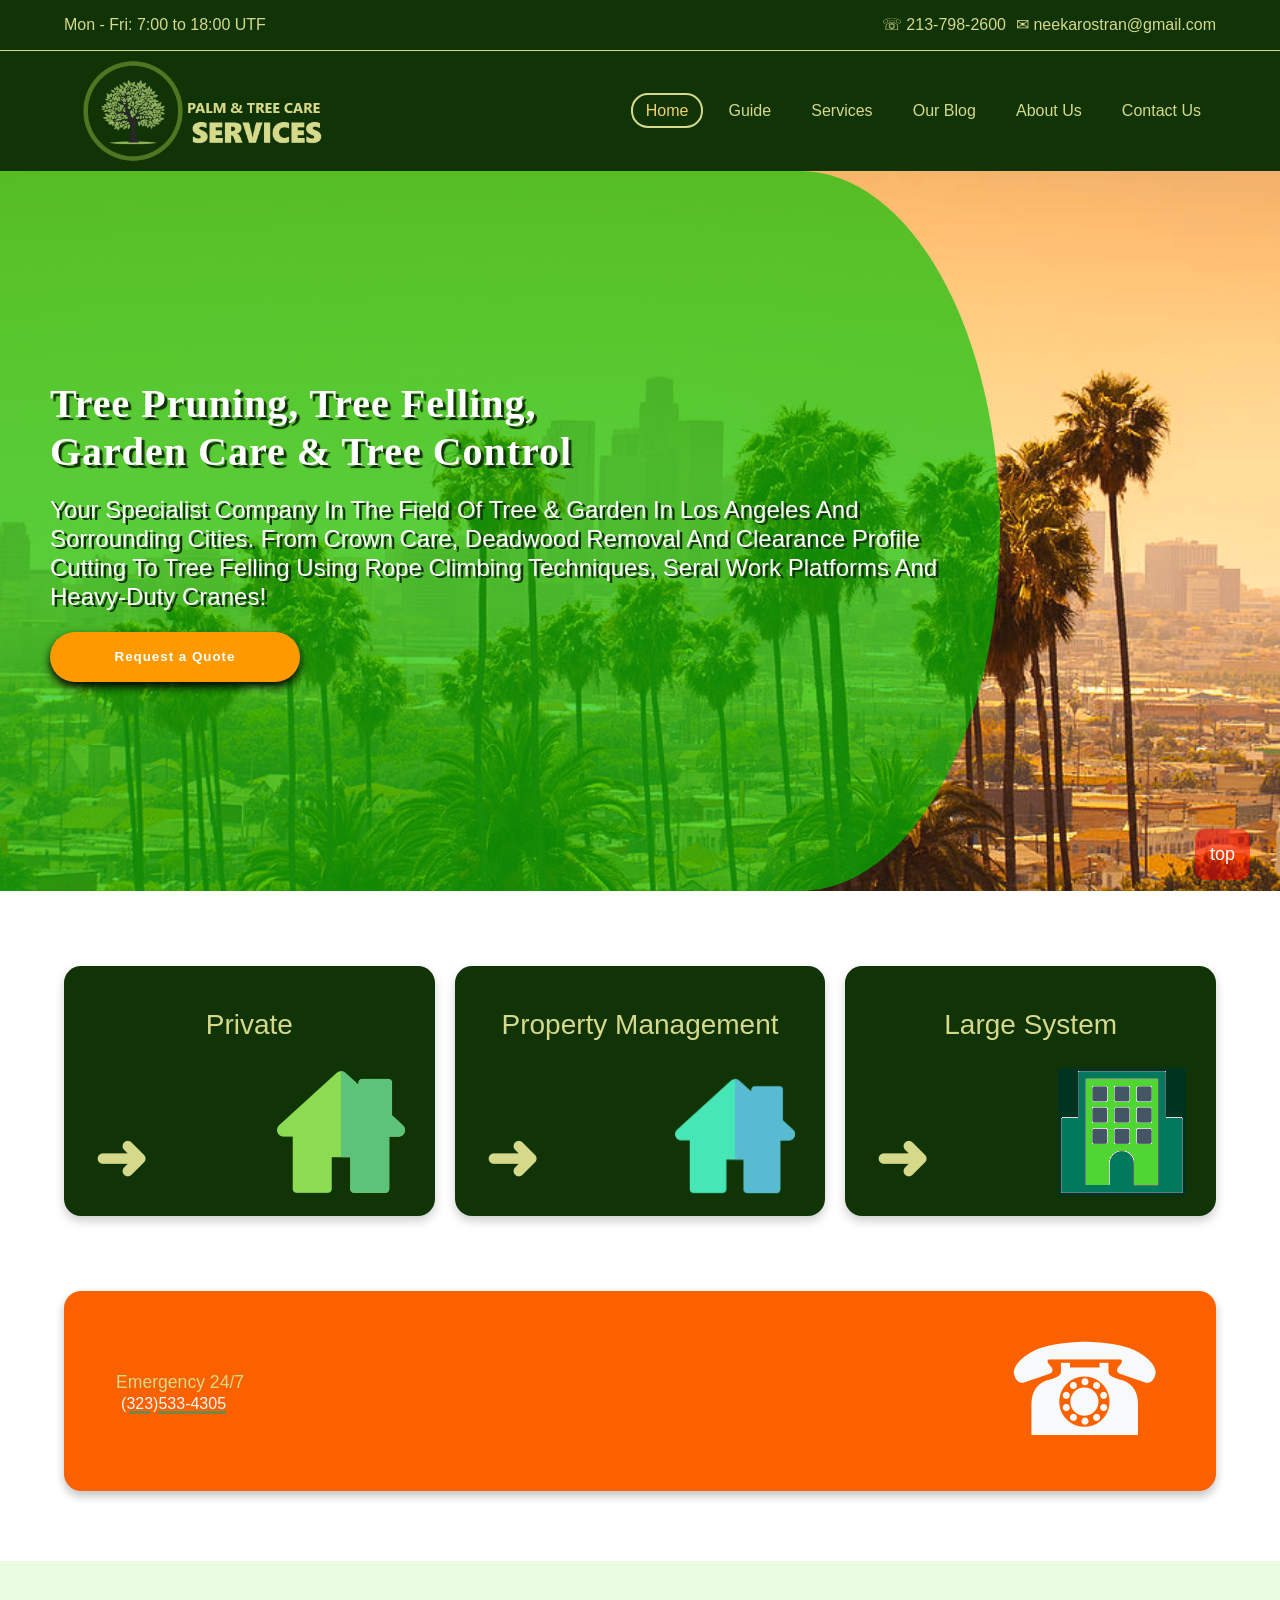
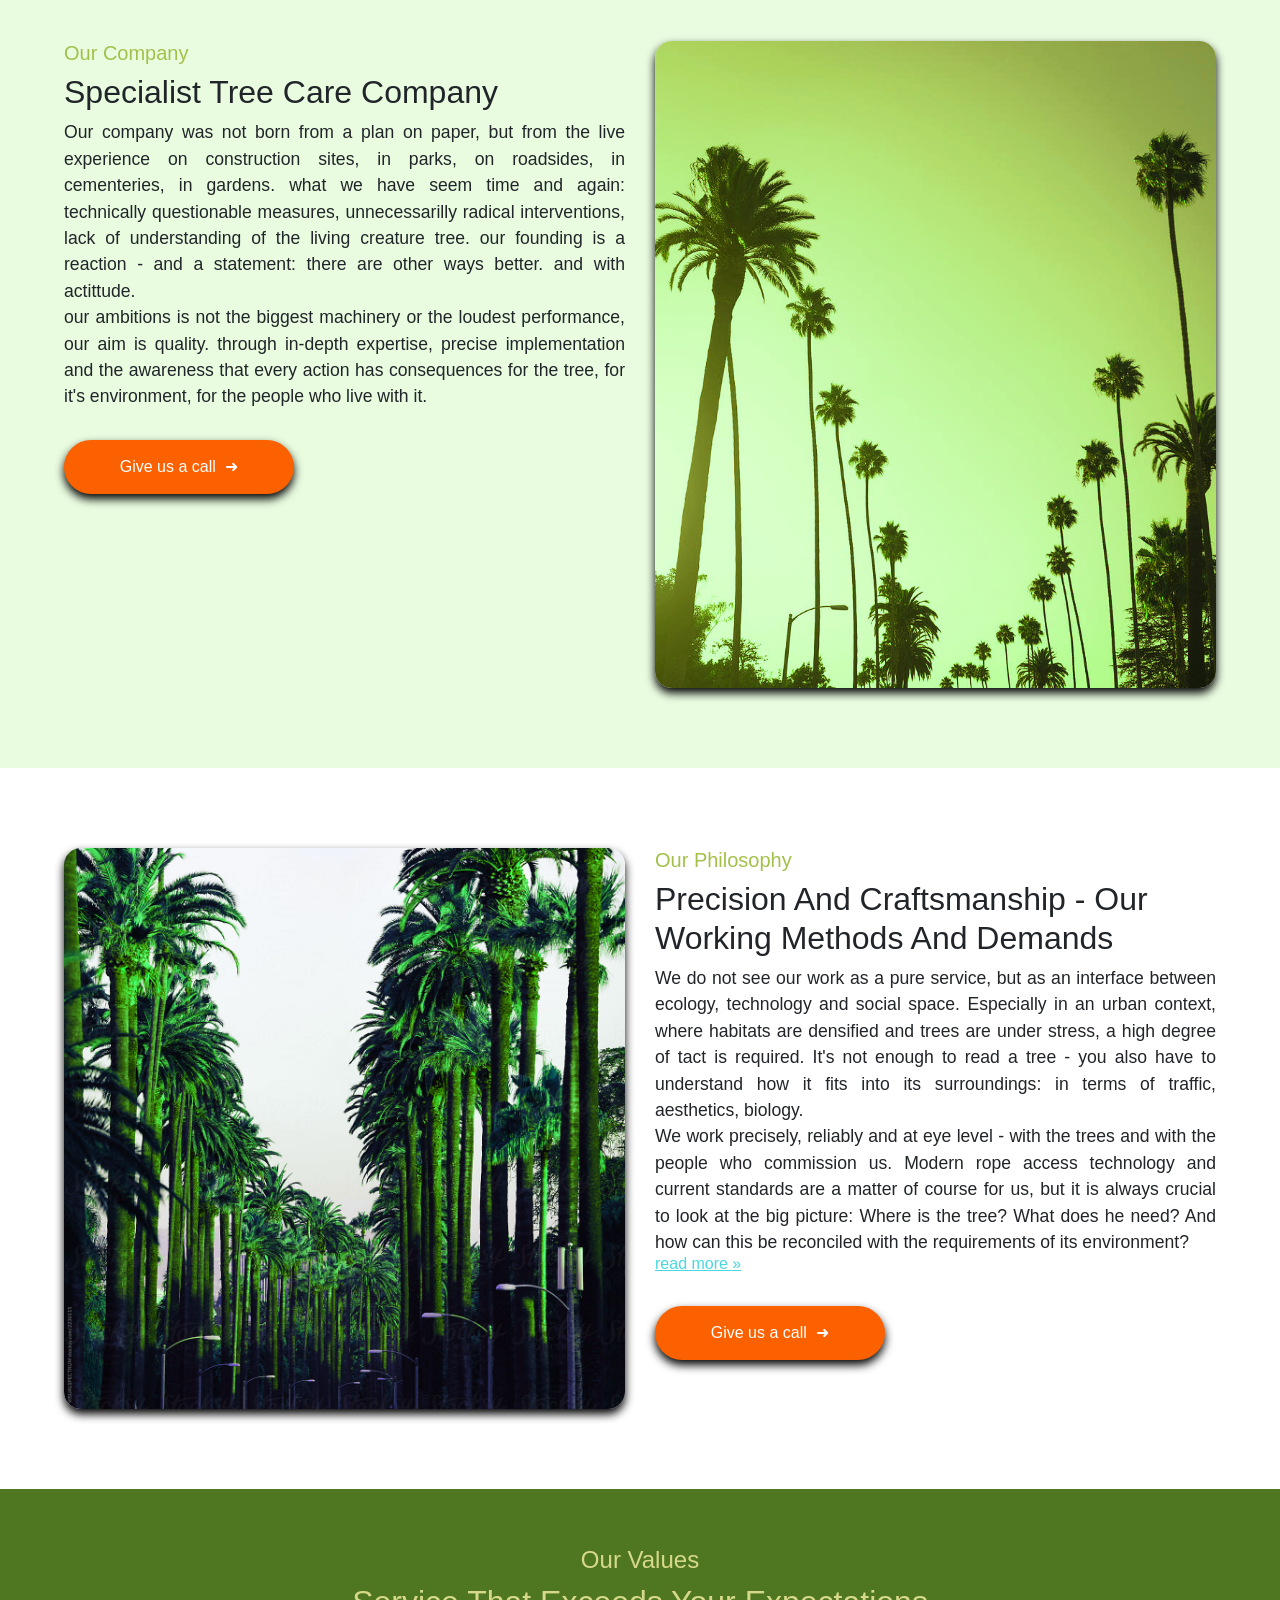
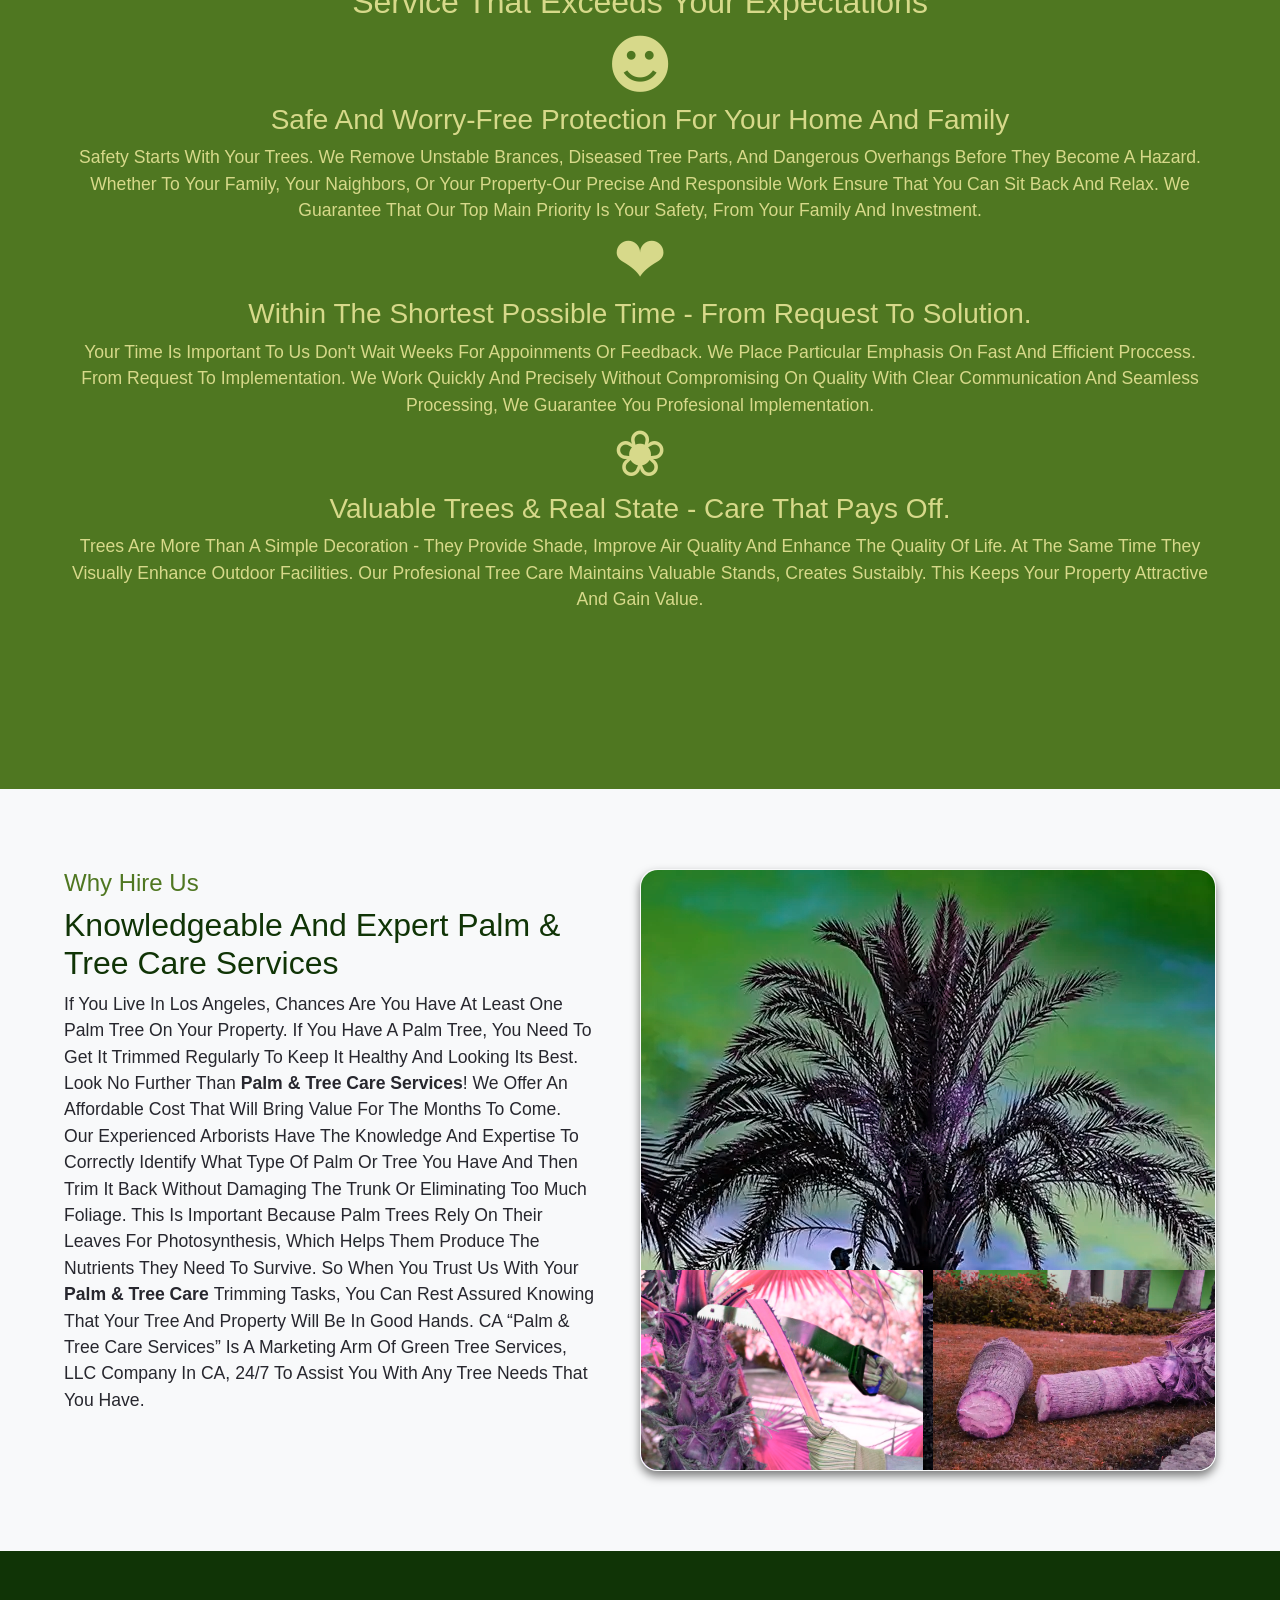
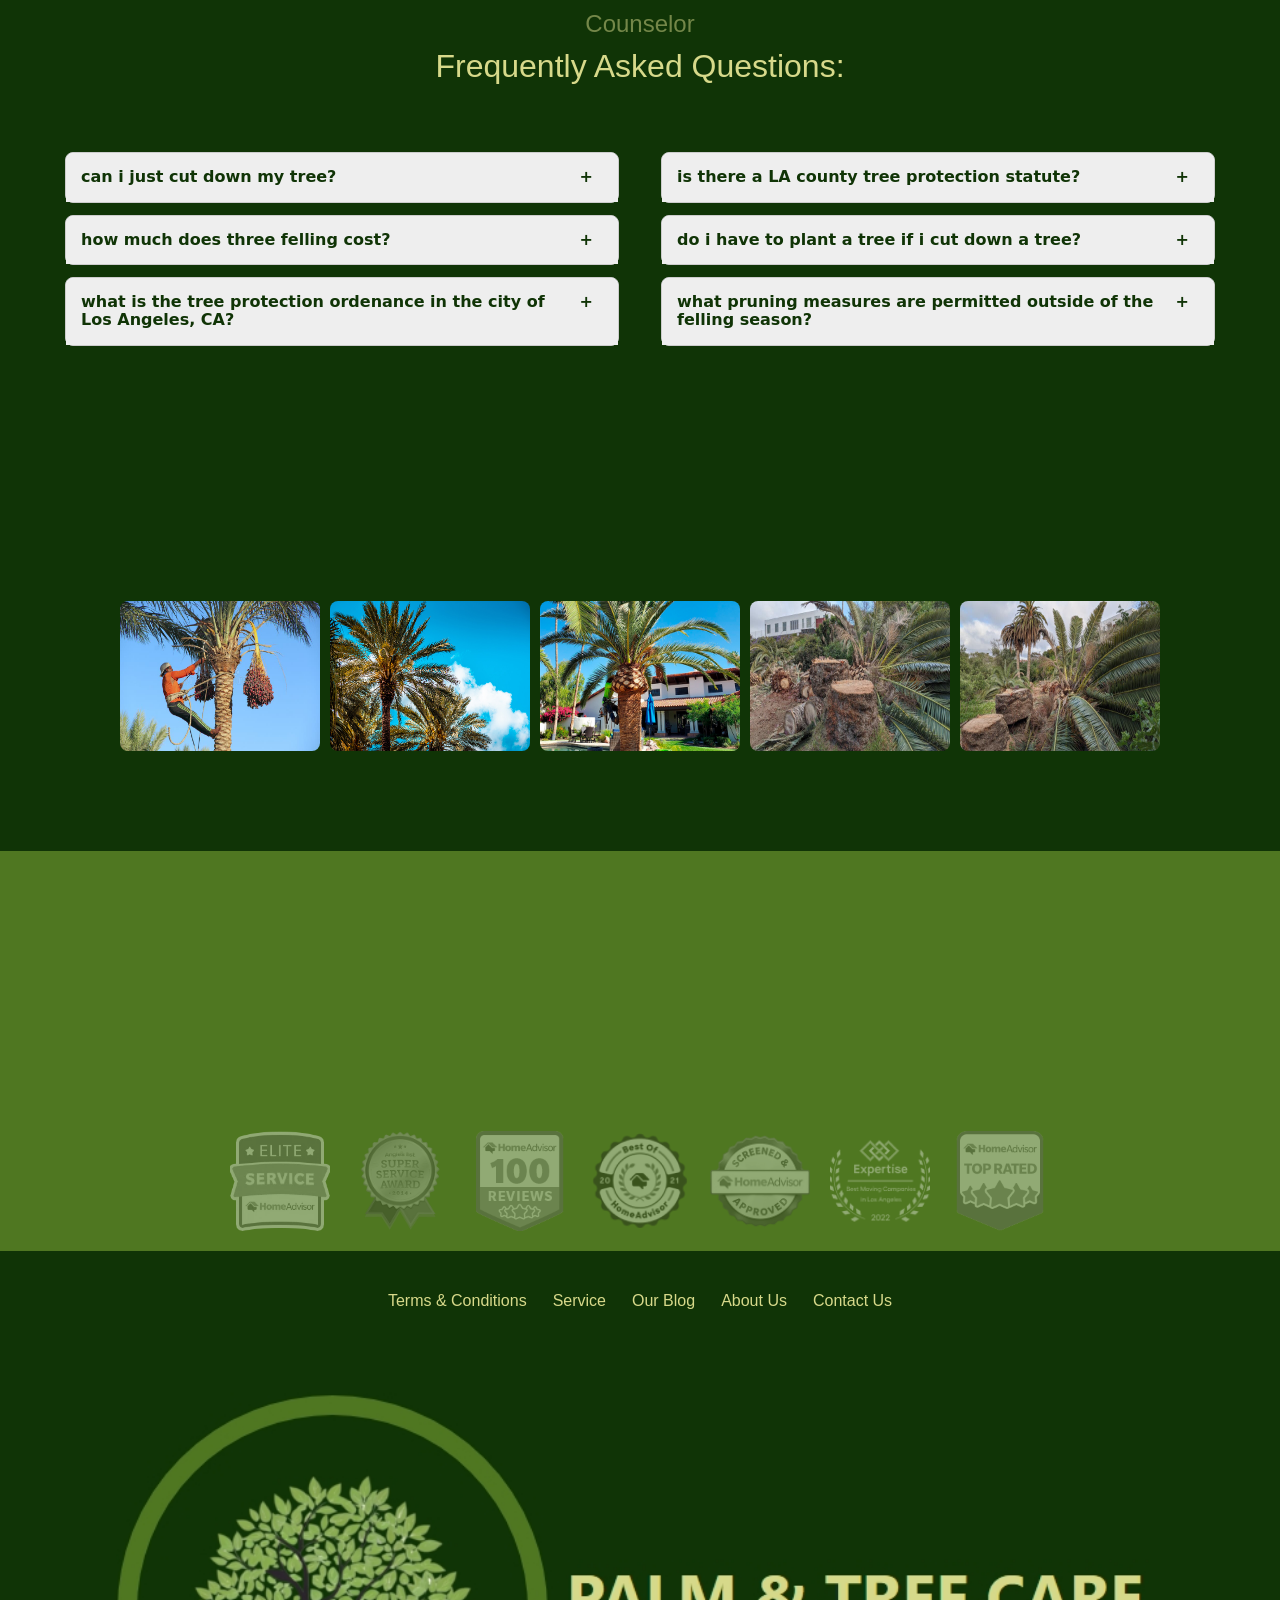
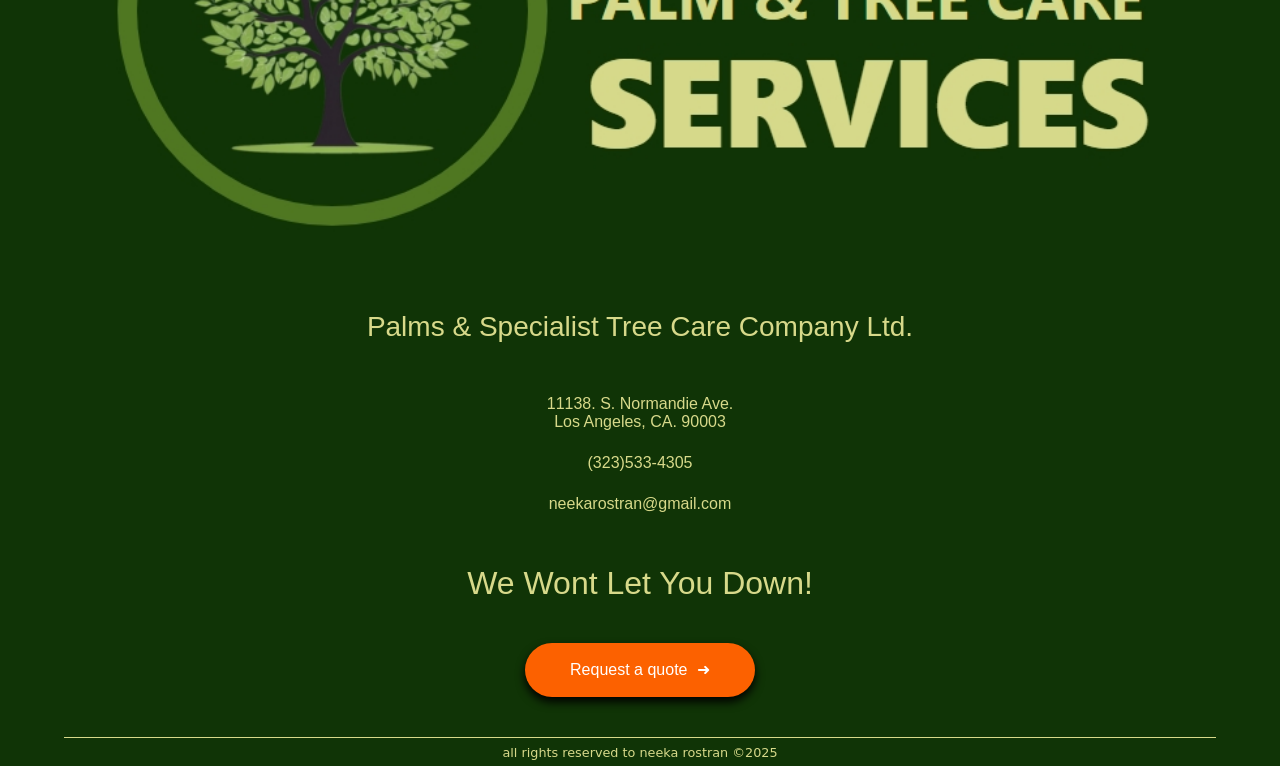
==== commit 8181954e: "Update fmt.Println message from 'Hello' to 'Goodbye'" ====
--- a/index.html
+++ b/index.html
@@ -29,7 +29,7 @@
                 <div class="navbar">
                     <div class="nav__logo">
                         <a href="index.html" class="anchor-logo">
-                            <img src="assets/image/Tree-Palm-logo.png" alt="Tree-Palm-logo" />
+                            <img src="image/Tree-Palm-logo.png" alt="Tree-Palm-logo" />
                         </a>
                     </div>
                     <input type="checkbox" id="check" />
@@ -95,7 +95,7 @@
                                 <span>&#x279c;</span>
                             </a>
                             <a href="services.html" class="item-anchor">
-                                <img src="assets/image/Home-Hero.png" alt="" />
+                                <img src="image/Home-Hero.png" alt="" />
                                 <!-- ARIA-HIDEEN="TRUE" ONLY WHEN THERE IS A TEXT OVER THE ICON -->
                             </a>
                         </div>
@@ -109,7 +109,7 @@
                                 <span>&#x279c;</span>
                             </a>
                             <a href="about.html" class="item-anchor">
-                                <img src="assets/image/Hero-House.png" style="width: 120px; height: 120px; filter: hue-rotate(420deg);" />
+                                <img src="image/Hero-House.png" style="width: 120px; height: 120px; filter: hue-rotate(420deg);" />
                             </a>
                         </div>
                     </div>
@@ -122,7 +122,7 @@
                                 <span>&#x279c;</span>
                             </a>
                             <a href="terms.html" class="item-anchor">
-                                <img src="assets/image/Hero-Building-second.png" style="filter: hue-rotate(32deg);" />
+                                <img src="image/Hero-Building-second.png" style="filter: hue-rotate(32deg);" />
                             </a>
                         </div>
                     </div>
@@ -173,7 +173,7 @@
                     </div>
                     <div class="alpha__content">
                         <div class="alpha__img">
-                            <img src="assets/image/palm-tree-at-sunset-on-beverly-hills-franckreporter-1437728699_083356.jpg" alt="palm-tree-at-sunset-on-beverly-hills-franckreporter-1437728699_083356" />
+                            <img src="image/palm-tree-at-sunset-on-beverly-hills-franckreporter-1437728699_083356.jpg" alt="palm-tree-at-sunset-on-beverly-hills-franckreporter-1437728699_083356" />
                         </div>
                     </div>
                 </div>
@@ -187,7 +187,7 @@
                 <div class="betta__wrapper">
                     <div class="betta__content">
                         <div class="betta__img">
-                            <img src="assets/image/Betta-Picture.jpg" alt="Betta-Picture" />
+                            <img src="image/Betta-Picture.jpg" alt="Betta-Picture" />
                         </div>
                     </div>
                     <div class="betta__content">
@@ -290,10 +290,10 @@
                     <div class="delta__content">
                         <div class="delta__img-container">
                             <div class="delta__img">
-                                <img src="assets/image/Delta-son.jpg" alt="" class="left-pic" />
+                                <img src="image/Delta-son.jpg" alt="" class="left-pic" />
                             </div>
                             <div class="delta__img">
-                                <img src="assets/image/Delta-son2.webp" alt="" class="right-pic"/>
+                                <img src="image/Delta-son2.webp" alt="" class="right-pic"/>
                             </div>
                         </div>
                     </div>
@@ -403,40 +403,40 @@
                 <article class="lightboxing">
                     <div class="gallery">
                         <div id="thumblist">
-                            <a href="#image1"><img src="assets/image/Lightbox-1.jpg" class="thumb" /></a>
+                            <a href="#image1"><img src="image/Lightbox-1.jpg" class="thumb" /></a>
                             <div id="image1" class="lightbox"> 
-                                <a href="#image5"><img src="assets/image/left-pic.png" class="previous"/></a>
-                                <a href="#_"><img src="assets/image/Lightbox-1.jpg" width="700px" height="500px" /></a>
-                                <a href="#_"><img src="assets/image/close-50.png" class="exit"/></a>
-                                <a href="#image2"><img src="assets/image/right-pic.png" class="next"/></a>
-                            </div>
-                            <a href="#image2"><img src="assets/image/Lightbox-2.jpg" class="thumb" /></a>
+                                <a href="#image5"><img src="image/left-pic.png" class="previous"/></a>
+                                <a href="#_"><img src="image/Lightbox-1.jpg" width="700px" height="500px" /></a>
+                                <a href="#_"><img src="image/close-50.png" class="exit"/></a>
+                                <a href="#image2"><img src="image/right-pic.png" class="next"/></a>
+                            </div>
+                            <a href="#image2"><img src="image/Lightbox-2.jpg" class="thumb" /></a>
                             <div id="image2" class="lightbox">
-                                <a href="#image1"><img src="assets/image/left-pic.png" class="previous"/></a>
-                                <a href="#_"><img src="assets/image/Lightbox-2.jpg" width="700px" height="500px" /></a>
-                                <a href="#_"><img src="assets/image/close-50.png" class="exit"/></a>
-                                <a href="#image3"><img src="assets/image/right-pic.png" class="next"/></a>
-                            </div>
-                            <a href="#image3"><img src="assets/image/Lightbox-3.jpg" class="thumb" /></a>
+                                <a href="#image1"><img src="image/left-pic.png" class="previous"/></a>
+                                <a href="#_"><img src="image/Lightbox-2.jpg" width="700px" height="500px" /></a>
+                                <a href="#_"><img src="image/close-50.png" class="exit"/></a>
+                                <a href="#image3"><img src="image/right-pic.png" class="next"/></a>
+                            </div>
+                            <a href="#image3"><img src="image/Lightbox-3.jpg" class="thumb" /></a>
                             <div id="image3" class="lightbox">
-                                <a href="#image2"><img src="assets/image/left-pic.png" class="previous"/></a>
-                                <a href="#_"><img src="assets/image/Lightbox-3.jpg" width="700px" height="500px" /></a>
-                                <a href="#_"><img src="assets/image/close-50.png" class="exit"/></a>
-                                <a href="#image4"><img src="assets/image/right-pic.png" class="next"/></a>
-                            </div>
-                            <a href="#image4"><img src="assets/image/Lighbox-4.jpg" class="thumb" /></a>
+                                <a href="#image2"><img src="image/left-pic.png" class="previous"/></a>
+                                <a href="#_"><img src="image/Lightbox-3.jpg" width="700px" height="500px" /></a>
+                                <a href="#_"><img src="image/close-50.png" class="exit"/></a>
+                                <a href="#image4"><img src="image/right-pic.png" class="next"/></a>
+                            </div>
+                            <a href="#image4"><img src="image/Lighbox-4.jpg" class="thumb" /></a>
                             <div id="image4" class="lightbox">
-                                <a href="#image3"><img src="assets/image/left-pic.png" class="previous"/></a>
-                                <a href="#_"><img src="assets/image/Lighbox-4.jpg" width="700px" height="500px" /></a>
-                                <a href="#_"><img src="assets/image/close-50.png" class="exit"/></a>
-                                <a href="#image5"><img src="assets/image/right-pic.png" class="next"/></a>
-                            </div>
-                            <a href="#image5"><img src="assets/image/Lightbox-5.jpg" class="thumb" /></a>
+                                <a href="#image3"><img src="image/left-pic.png" class="previous"/></a>
+                                <a href="#_"><img src="image/Lighbox-4.jpg" width="700px" height="500px" /></a>
+                                <a href="#_"><img src="image/close-50.png" class="exit"/></a>
+                                <a href="#image5"><img src="image/right-pic.png" class="next"/></a>
+                            </div>
+                            <a href="#image5"><img src="image/Lightbox-5.jpg" class="thumb" /></a>
                             <div id="image5" class="lightbox">
-                                <a href="#image4"><img src="assets/image/left-pic.png" class="previous"/></a>
-                                <a href="#_"><img src="assets/image/Lightbox-5.jpg" width="700px" height="500px" /></a>
-                                <a href="#_"><img src="assets/image/close-50.png" class="exit"/></a>
-                                <a href="#image1"><img src="assets/image/right-pic.png" class="next"/></a>
+                                <a href="#image4"><img src="image/left-pic.png" class="previous"/></a>
+                                <a href="#_"><img src="image/Lightbox-5.jpg" width="700px" height="500px" /></a>
+                                <a href="#_"><img src="image/close-50.png" class="exit"/></a>
+                                <a href="#image1"><img src="image/right-pic.png" class="next"/></a>
                             </div>
 
                         </div>
@@ -452,37 +452,37 @@
                 <div class="tags__wrapper">
                     <div class="tag__img">
                         <a href="https://www.angi.com/nearme/landscaping/">
-                            <img src="assets/image/Elite-solid-border.webp" alt="Elite-solid-border" />
+                            <img src="image/Elite-solid-border.webp" alt="Elite-solid-border" />
                         </a>
                     </div>
                     <div class="tag__img">
                         <a href="https://www.homeadvisor.com/rated.ADMIRALCONSTRUCTION.134613232.html">
-                            <img src="assets/image/Angi-super-service.webp" alt="Angi-super-service" />
+                            <img src="image/Angi-super-service.webp" alt="Angi-super-service" />
                         </a>
                     </div>
                     <div class="tag__img">
                         <a href="https://www.trustpilot.com/review/www.homeadvisor.com">
-                            <img src="assets/image/Home-Advi.png" alt="Home-Advi" />
+                            <img src="image/Home-Advi.png" alt="Home-Advi" />
                         </a>
                     </div>
                     <div class="tag__img">
                         <a href="https://www.homeadvisor.com/c.Los_Angeles.CA.html">
-                            <img src="assets/image/Boha-2021.webp" alt="Boha-2021" />
+                            <img src="image/Boha-2021.webp" alt="Boha-2021" />
                         </a>
                     </div>
                     <div class="tag__img">
                         <a href="https://www.homeadvisor.com/screening/">
-                            <img src="assets/image/Home-Advisor-Approved.webp" alt="Home-Advisor-Approved" />
+                            <img src="image/Home-Advisor-Approved.webp" alt="Home-Advisor-Approved" />
                         </a>
                     </div>
                     <div class="tag__img">
                         <a href="https://www.expertise.com/home-improvement/moving/california/los-angeles">
-                            <img src="assets/image/Group-2278.webp" alt="Group-2278" />
+                            <img src="image/Group-2278.webp" alt="Group-2278" />
                         </a>
                     </div>
                     <div class="tag__img">
                         <a href="https://www.homeadvisor.com/c.Los_Angeles.CA.html">
-                            <img src="assets/image/Home-Advisor-Aproved2.png" alt="Home-Advisor-Aproved2" />
+                            <img src="image/Home-Advisor-Aproved2.png" alt="Home-Advisor-Aproved2" />
                         </a>
                     </div>
                 </div>
@@ -503,7 +503,7 @@
                     <li><a href="contact.html">contact us</a></li>
                 </ul>
                 <div class="footer__logo">
-                    <img src="assets/image/Tree-Palm-logo.png" alt="Tree-Palm-logo" />
+                    <img src="image/Tree-Palm-logo.png" alt="Tree-Palm-logo" />
                 </div>
                 <div class="footer__contact">
                     <h3>palms & specialist tree care company Ltd.</h3>
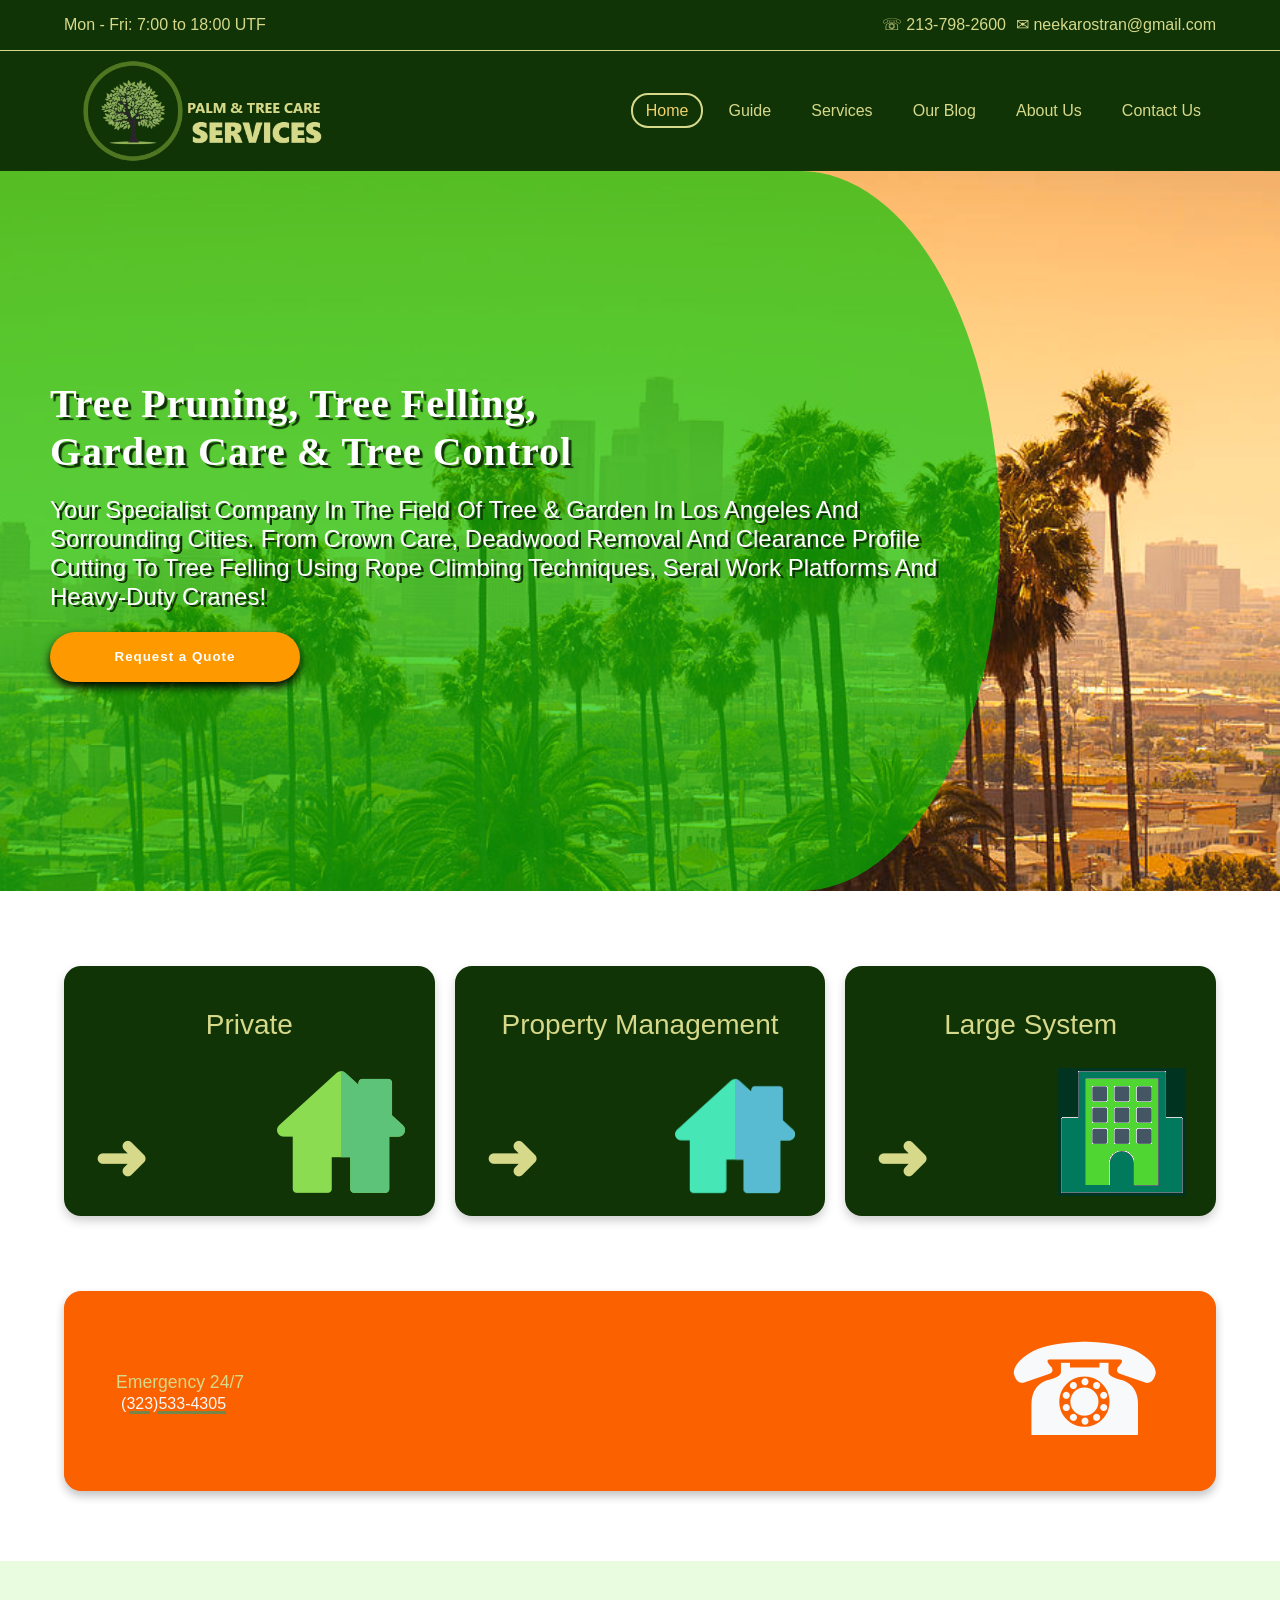
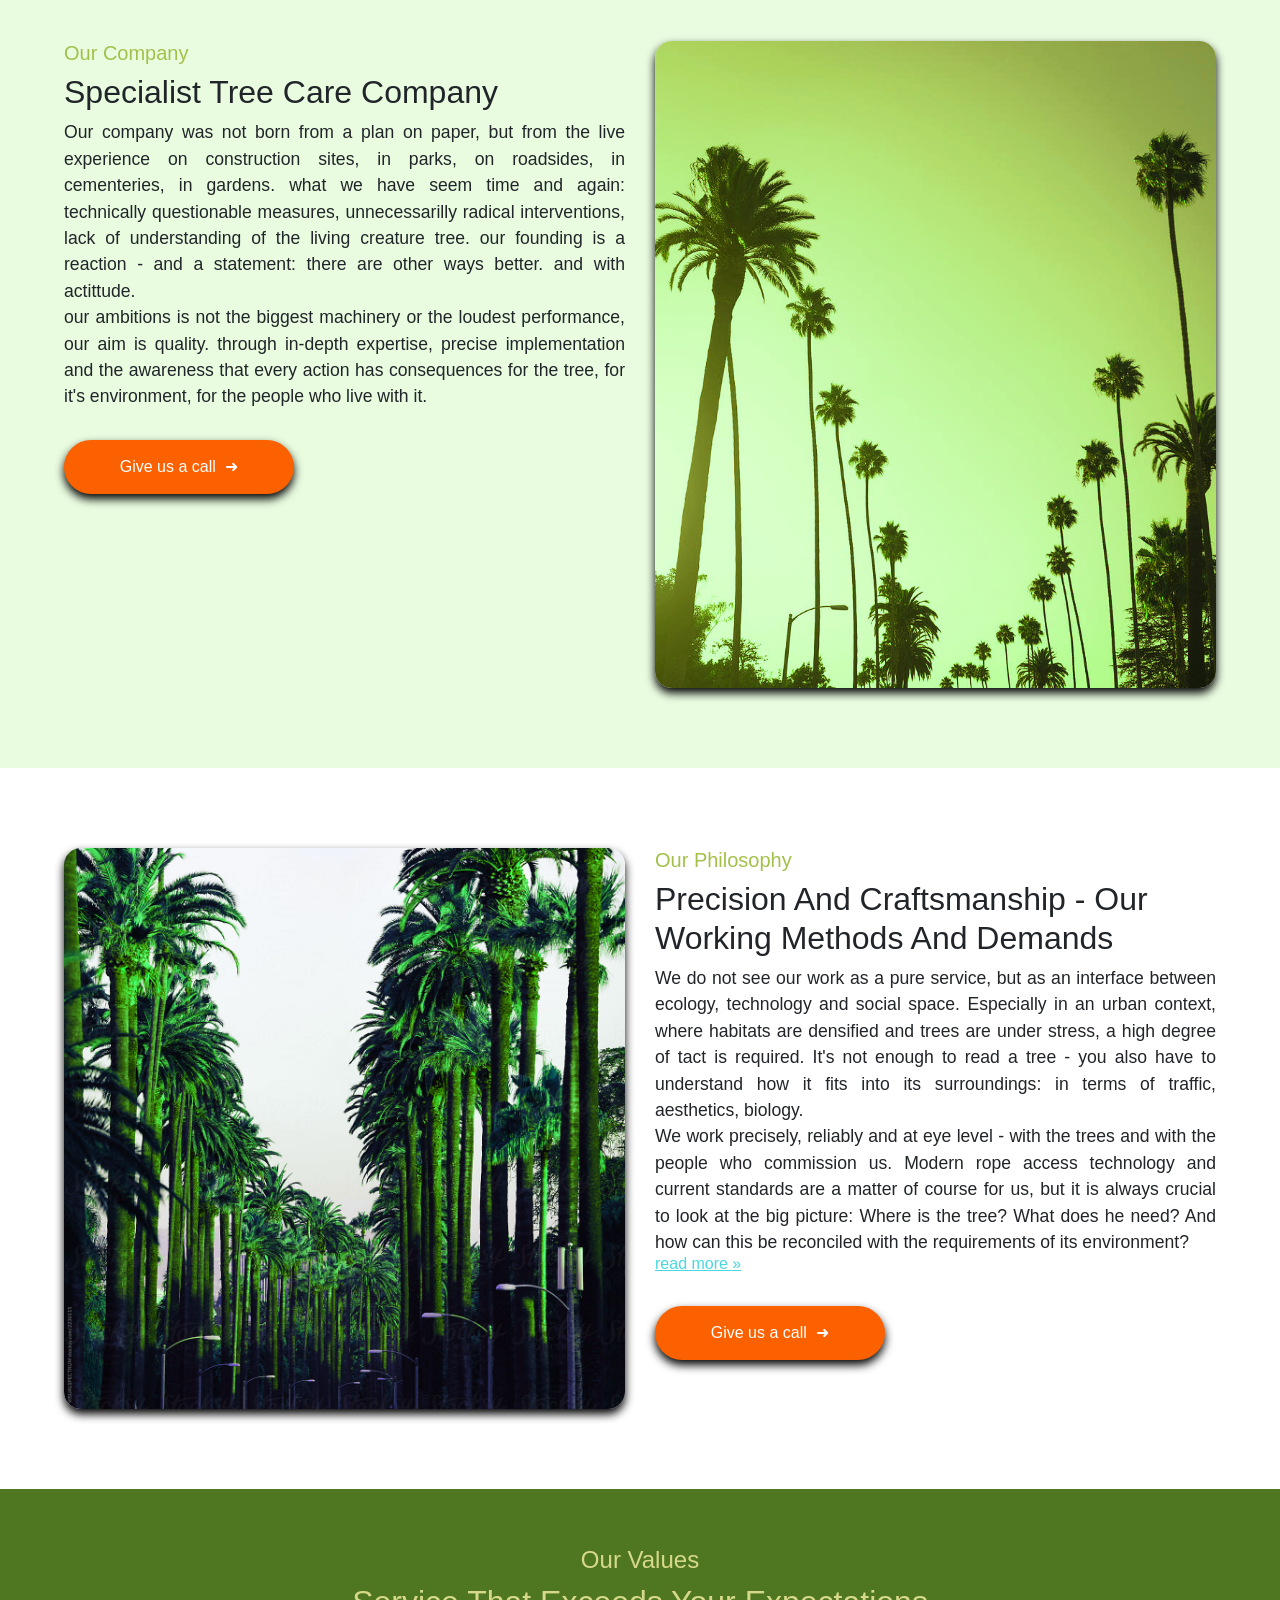
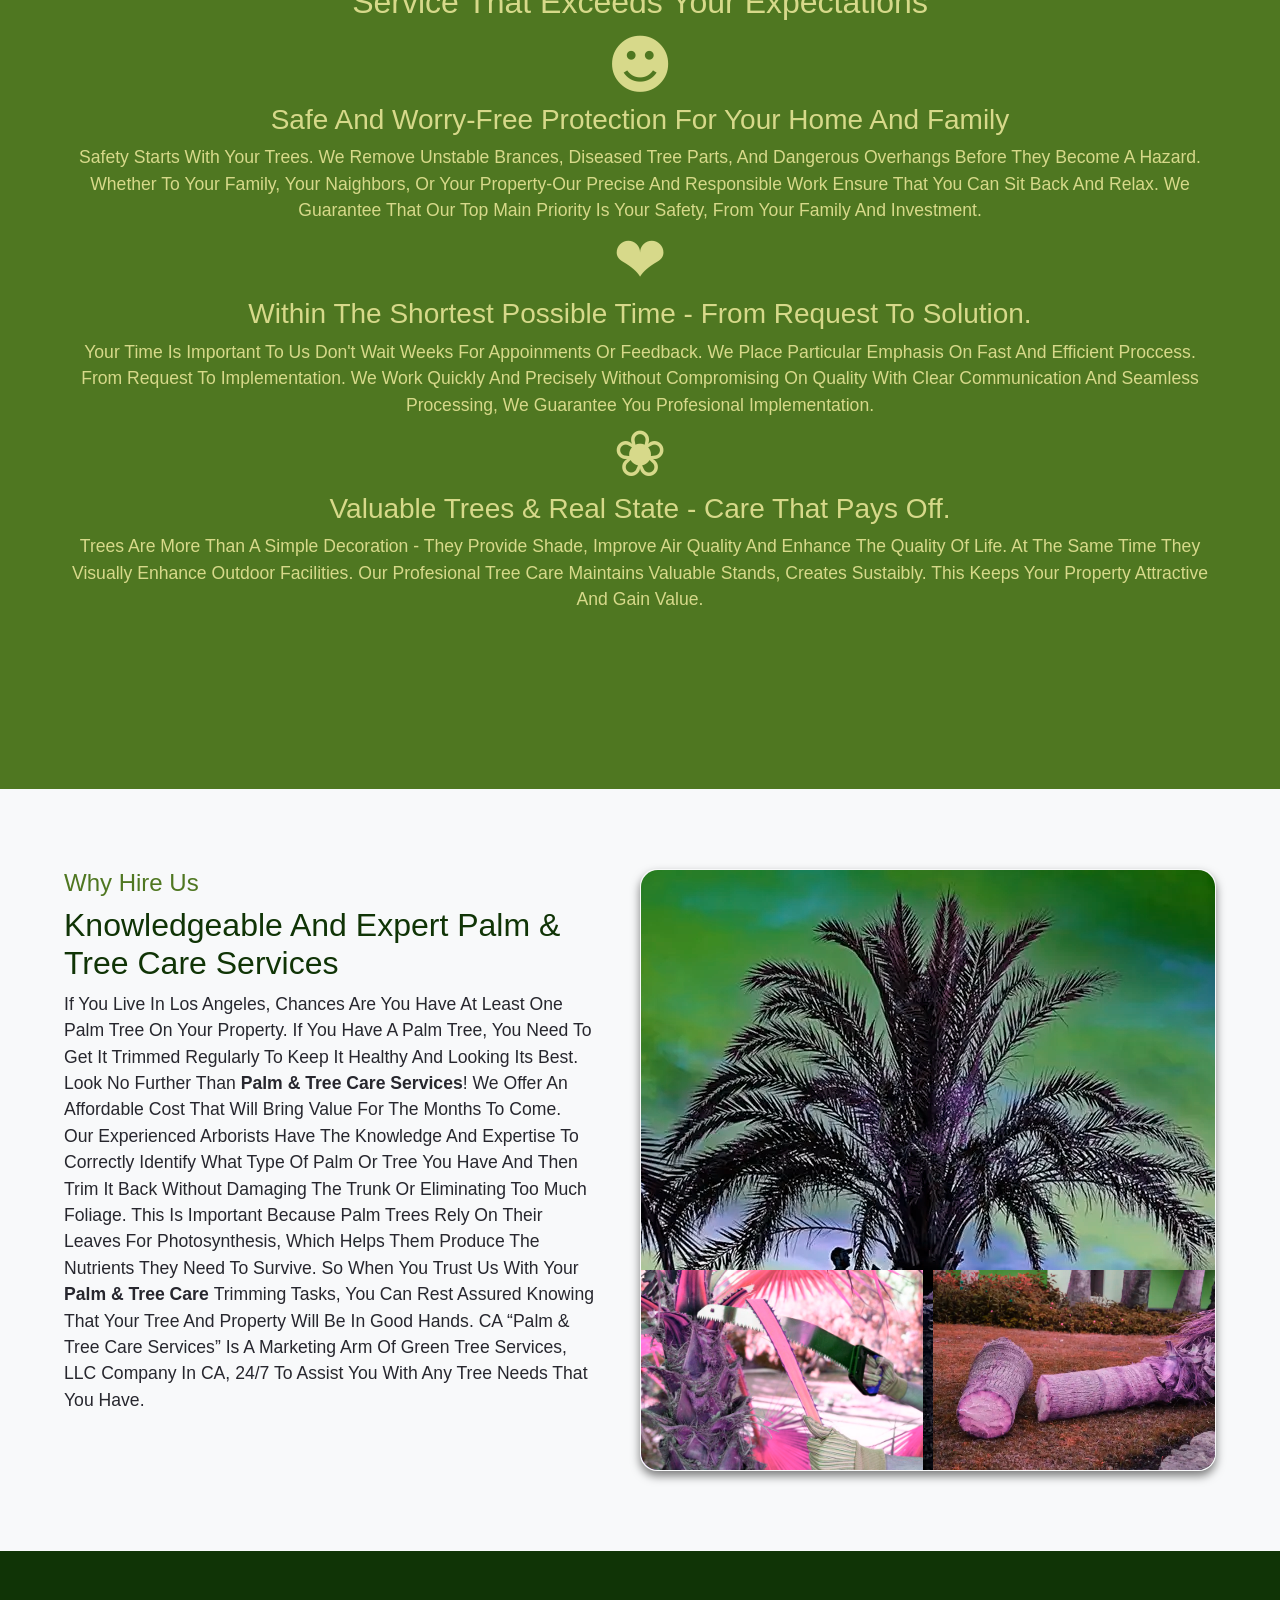
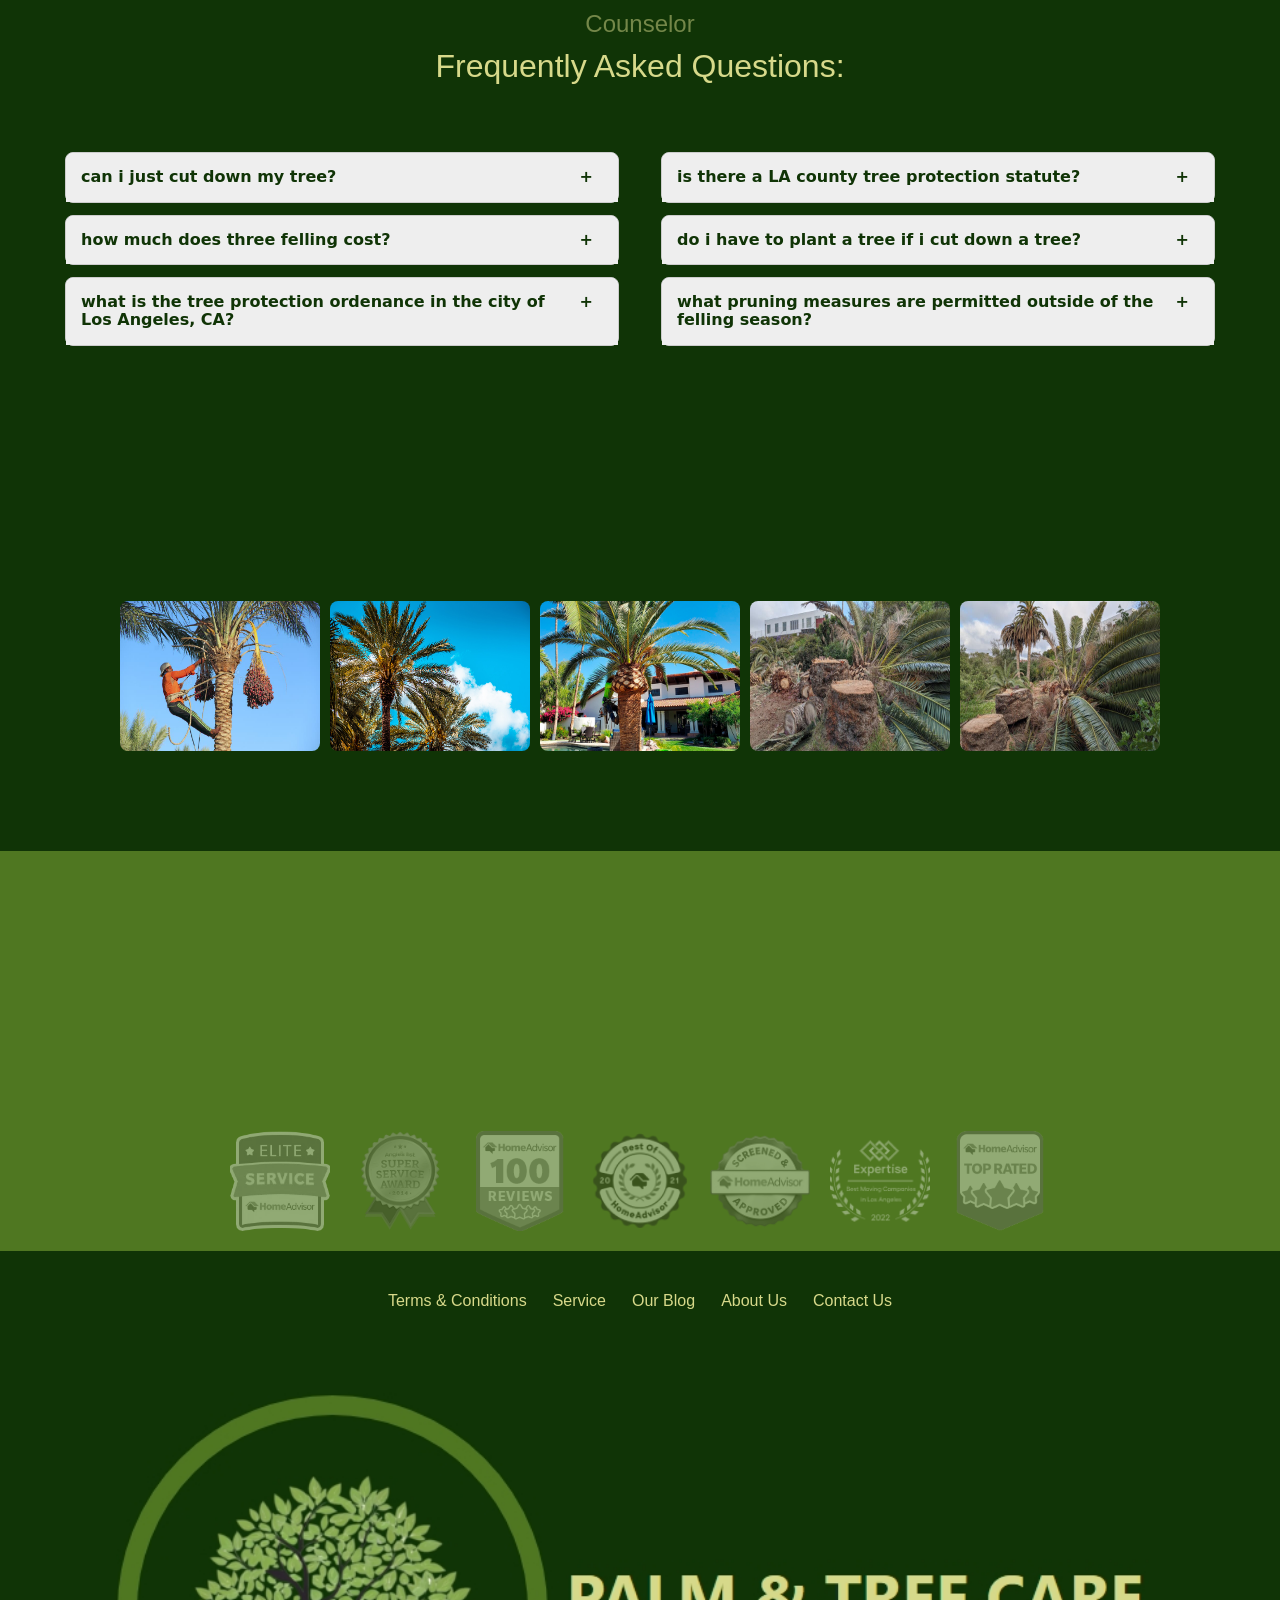
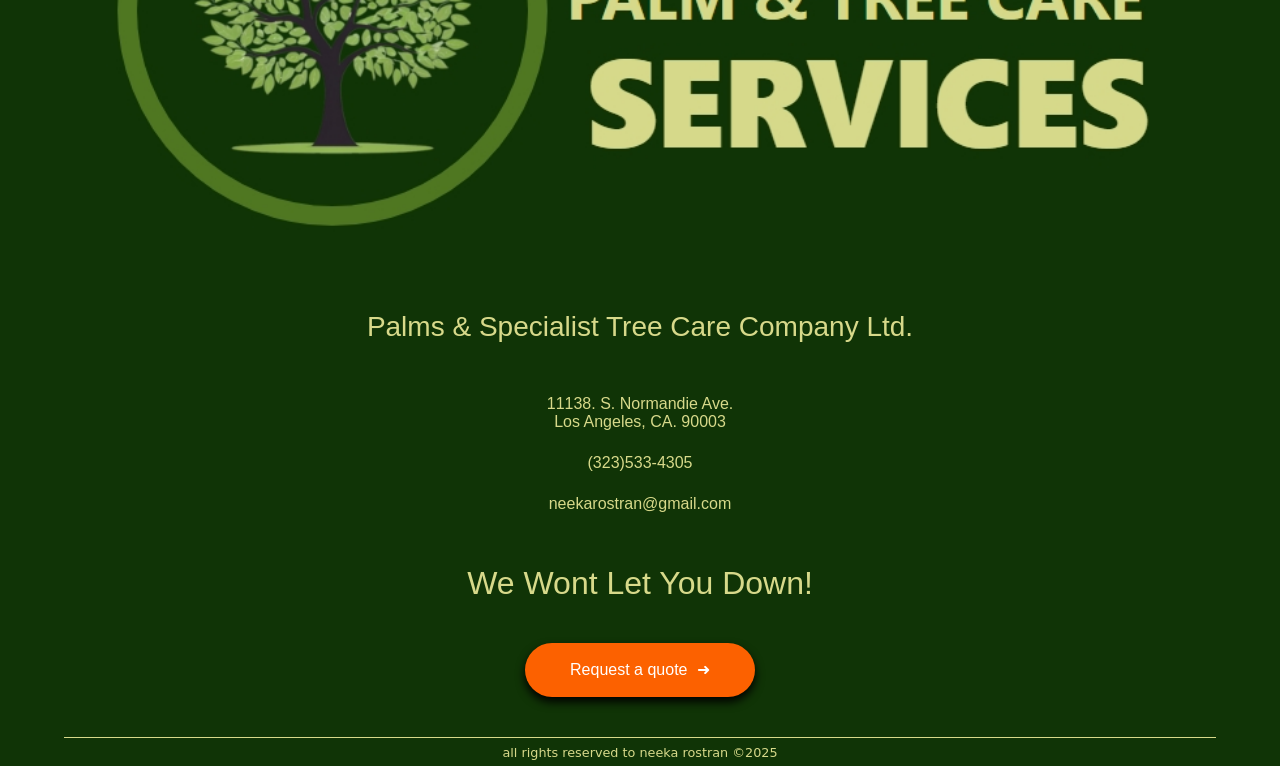
==== commit 167a1fda: "Update index.html" ====
--- a/index.html
+++ b/index.html
@@ -5,7 +5,7 @@
     <meta charset="UTF-8">
     <meta http-equiv="X-UA-Compatible" content="ie=edge">
     <meta name="viewport" content="width=device-width, initial-scale=1.0">
-    <link rel="stylesheet" href="assets/themify-icons/css/themify-icons.css">
+    <link rel="stylesheet" href="themify-icons/css/themify-icons.css">
     <title>palm &  tree care services</title>
     <link rel="stylesheet" href="css/style.css">
 </head>
@@ -525,28 +525,9 @@
     </div>
     <button type="button" onclick="topFunction()" id="myBtn" title="to-top">top</button>
 </footer>
-    <script>
-        // smooth scroll
-        $(document).ready(function(){
-            $(".navbar a").on('click', function(event) {
-            
-                if (this.hash !== "") {
-                
-                    event.preventDefault();
-                
-                    var hash = this.hash;
-                
-                    $('html, body').animate({
-                        scrollTop: $(hash).offset().top
-                    }, 700, function(){
-                        window.location.hash = hash;
-                    });
-                } 
-            });
-        });
-    </script>
+
     <!--  maine script bellow  -->
-    <script src="assets/js/mein.js"></script>
+    <script src="js/mein.js"></script>
 
 </body>
 </html>
